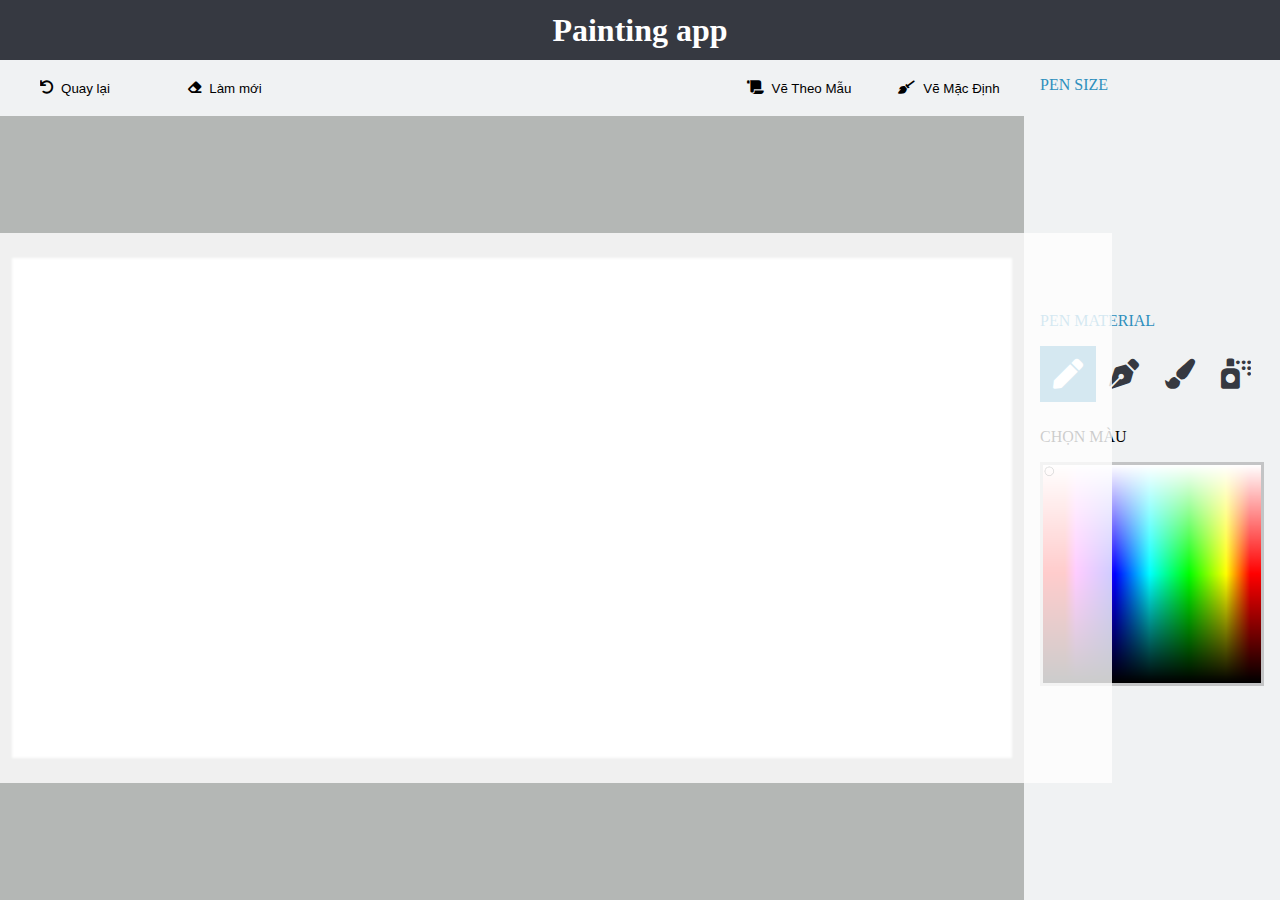
==== index.html @ b5a69ba2 "Merge pull request #10 from HOLO-png/update_popup_UI/feature" ====
<!DOCTYPE html>
<html lang="en">
<head>
    <meta charset="UTF-8">
    <meta http-equiv="X-UA-Compatible" content="IE=edge">
    <meta name="viewport" content="width=device-width, initial-scale=1.0">
    <title>Document</title>
    <link rel="stylesheet" href="https://cdnjs.cloudflare.com/ajax/libs/font-awesome/5.15.1/css/all.min.css" />
    <link rel="stylesheet" href="styles.css">
    
</head>
<body>
    <!-- show popup -->
    <div id="popup">
        <div class="popup__content">
            <!-- popup-left -->
            <div class="popup__close">
                <div class="popup__close-btn " id="cancer-popup">
                    <i class="fas fa-times"></i>
                </div>
            </div>
            <div class="popup__content-left">
                <div class="popup__title">
                    <h2>Vẽ Theo Mẫu</h2>
                    <span>Hãy Chọn 1 Bức Ảnh</span>
                </div>
                <label class="popup__upload" for="firstimg">
                    <div class="popup__photos">
                        <i class="far fa-file-image" id="file-image"></i>
                    </div> 
                    <input type="file" name="" id="firstimg" class="upload">
                    <img id="displayImg" alt=""></img>
                    <span>--Vẽ Tuỳ Chọn--</span>
                </label>
                <div class="popup__btn-optional">
                    <button class="popup__btn choose--styles" id="checked">CREATE</button> 
                </div>
            </div> 
            <!-- popup-right -->
            <div class="popup__content-right">
                <div class="popup__select">
                    <div class="paint__select-theme">
                        <span>Theme</span>
                        <select name="" id="select-theme">
                            <option value="Animals">Animals</option>
                            <option value="House">House</option>
                            <option value="Doraemon">Doraemon</option>
                            <option value="Fruits">Fruits</option>
                            <option value="Vehicle">Vehicle</option>
                        </select>
                    </div>
                    <div class="paint__select-decorate">
                        <span>Decorate</span>
                        <select name="" id="select-decorate">
                            <option value="No Color">No Color</option>
                            <option value="Colorful">Colorful</option>
                        </select>
                    </div>
                </div> 
                <div class="popup__slides">
                    <div class="popup__slider">
                        <div class="popup__over">
                        </div>
                    </div>  
                    <div class="popup__btn-pos">
                        <div class="popup__btn-prev">
                            <i class="fas fa-chevron-up"></i>
                        </div>
                        <div class="popup__btn-next">
                            <i class="fas fa-chevron-down"></i>
                        </div>
                    </div>
                </div>
            </div>
        </div>
    </div>
    <!-- end show popup -->


    <div class="paint" id="blur">
        <div class="paint__header">
            <h1>Painting app</h1>
        </div>
        <div class="paint__main-part">
            <div class="paint__options-canvas">
                <div class="paint__direc">
                    <div class="paint__history">
                        <button id="undo">
                            <i class="fas fa-undo"></i>
                            Quay lại
                        </button>
                        <button id="clear">
                            <i class="fas fa-eraser"></i>
                            Làm mới
                        </button>
                    </div>
                    <div class="paint__draw">
                        <button class="paint__show-popup" id="default">
                            <i class="fas fa-scroll"></i>
                            Vẽ Theo Mẫu
                        </button>
                        <button class="paint__default-canvas" >
                            <i class="fas fa-broom"></i>
                            Vẽ Mặc Định
                        </button>
                    </div>
                </div>
                <div class="paint__canvas">
                    <div class="paint__board"> 
                        <img src="" alt="" class="paint__img">
                    </div>
                    <canvas id="canvas"></canvas>
                </div>
            </div>
            <div class="paint__option">
                <div class="paint__pen-size">
                    PEN SIZE
                </div>
                <div class="paint__pen-material">
                    PEN MATERIAL
                    <div class="paint__pen-material--content">
                        <div class="paint__material paint__material--normal active">
                            <i class="fas fa-pen"></i>
                        </div>
                        <div class="paint__material paint__material--inkpen">
                            
                            <i class="fas fa-pen-nib"></i>
                        </div>
                        <div class="paint__material paint__material--oil">
                            <i class="fas fa-paint-brush"></i>
                        </div>
                        <div class="paint__material paint__material--spray">
                            <i class="fas fa-spray-can"></i>
                        </div>
                    </div>
                </div>
                <div class="paint__change-color">
                    <p class="title">CHỌN MÀU</p>
                    <canvas id="paint__change-color-picker"></canvas>
                </div>
            </div>
            
        </div>
    </div>
    <!-- JAVASCRIPT LINK-->
    <script src="index.js"></script>
    <script src="canvas.js"></script>
    <script src="changeColor.js"></script>
    <script src="./materialStyles/normalPenStyles.js"></script>
    <script src="./materialStyles/inkPenStyle.js"></script>   
    <script src="./materialStyles/oilPalmStyles.js"></script>   
    <script src="./materialStyles/sprayStyles.js"></script>
    <script src="./materialStyles/brushStyle.js"></script>
    <script src="resizePen.js"></script>
    <script src="patternDrawing.js"></script>
</body>
</html>
---- styles.css ----
@import url('https://fonts.googleapis.com/css2?family=Fira+Sans:wght@400&display=swap');
body{
    box-sizing: border-box;
    margin: 0;
    padding: 0;
    font-family: 'Roboto';

}
:root{
    --option-width: 200px;
    --basic-height: 60px;
    --canvas-size: 80%;

    --header-color: rgb(54,57,65);
    --text-color: rgb(255,255,255);
    --light-white: rgb(240,242,243);
    --button-hover-color: rgb(219,221,227);
    --title-color: rbg(0,168,243);

    --blue: rgb(45, 143, 189);
    --gray: rgb(180,183,181);
}
/* ------------------------------------------------------- */
/* general styles */
.paint{
    width: 100%;
    height: 100vh;
    overflow-x: hidden;
    display: flex;
    flex-direction: column;
    overflow: hidden;
}
.paint button{
    height: 100%;
    width: 150px;
    background-color: transparent;
    border: none;
    box-sizing: border-box;
    padding: 0 1rem;
    transition: all .25s;
    display: flex;
    justify-content: center;
    align-items: center;
    gap: 0 0.5rem;
}
.paint button:hover{
    background-color: var(--button-hover-color);
}
/* ---------------------------------- */
/* paint header */
.paint__header{
    width: 100%;
    height: var(--basic-height);
    background-color: var(--header-color);
    color: var(--text-color);
    display: flex;
    justify-content: center;
    align-items: center;
}

/* --------------------------------------------------- */
/* main part - styles */
.paint__main-part{
    height: calc(100vh - var(--basic-height));
    width: 100%;
    background-color: var(--gray);
    display: flex;
}
/* ---------------------------------------------------- */
/* canvas, direc and options styles */
.paint__options-canvas{
    display: flex;
    flex-direction: column;
    width: var(--canvas-size);
    height: 100%;
    background-color: var(--gray);
}
.paint__history,
.paint__draw{
    height: 100%;
    width: auto;
    display: flex;
}
#default{
    cursor: pointer;
}
.paint__direc{
    height: var(--basic-height);
    width: 100%;
    display: flex;
    justify-content: space-between;
    gap: 0.2rem;
    background-color: var(--light-white);
}
.paint__canvas{
    display: flex;
    justify-content: center;
    align-items: center;
    height: 100%;
}
.paint__option{
    width: calc(100% - var(--canvas-size));
    height: 100%;
    background-color: var(--light-white);
    display: flex;
    flex-direction: column;
    box-sizing: border-box;
    padding: 1rem;
}
.paint__pen-size{
    flex: 1;
    width: 100%;
    color: var(--blue);
    font-weight: 500;
}
.paint__pen-material{
    height: 100px;
    width: 100%;
    display: flex;
    flex-direction: column;
    gap: 1rem;
    color: var(--blue);
    font-weight: 500;
}
.paint__pen-material--content{
    display: flex;
    justify-content: space-between;
    align-items: center;
    flex-wrap: wrap;
}
.paint__material{
    width: 40px;
    height: 40px;
    font-size: 30px;
    padding: 0.5rem;
    display: flex;
    justify-content: center;
    align-items: center;
    color: var(--header-color);
}
.paint__material.active{
    background-color: var(--blue);
    color: white
}
.paint__change-color{
    flex: 2;
    width: 100%;
    display: flex;
    flex-direction: column;
}
#paint__change-color-picker{
    border: 3px solid rgba(15, 15, 15, 0.2);
    cursor: pointer;
}
.paint__board{
    position: absolute;
    width: 1000px;
    height: 500px;
    z-index: 0;
    background-color: #fff;
    background-repeat: no-repeat;
    background-size: 65%;
    filter: blur(1px);
    display: flex;
    justify-content: center;
}
#canvas {
    opacity: 0.8;
}

/*--------------------------------------------------*/
/* popup */

.paint.active{
    filter: blur(5px);
    pointer-events: none;
    user-select: none;
}
#popup{
    opacity: 0;
    position: fixed;
    top: 50%;
    left: 50%;
    transform: translate(-50%, -75%);
    box-shadow: 0 5px 30px rgb(0 0 0 / 30%);
    background: #fff;
    border-radius: 10px;
    width: 50%;
    height: 600px;
    visibility: hidden;
    opacity: 0;
    transition: 0.5s;
    /* position: relative; */
    z-index: 9999;
}
#popup.active{
    visibility: visible;
    opacity: 1;
    transition: 0.5s;
    top: 63%;
    z-index: 1;
    transform: translate(-50%, -70%);
}
.popup__content .popup__upload:active {
    background-color:rgba(91, 91, 91, 0.374);
    transition: 0.25s;
}
.popup__close {
    position: absolute;
    top: 7px;
    right: 13px;
}
.popup__close-btn {
    cursor: pointer;
    display: flex;
    width: 30px;
    height: 30px;
    background: #4c4c4c10;
    border-radius: 50%;
    justify-content: center;
    align-items: center;
    color: #0706067a;
    transition: 0.25s;
    
}
.popup__close-btn:hover {
    background: #4040401c;
    color: #070606ba;
}
.popup__content {
    width: 100%;
    height: 100%;
    display: flex;
    font-family: 'Fira Sans', sans-serif;

}
.popup__content-left {
    width: 50%;
    height: 100%;
    padding: 0px 10px;
    position: relative;
}
.popup__content-right {
    width: 50%;
    height: 100%;
}

.popup__title {
    padding: 10px 0;
    width: 100%;
    height: 15%;
    text-align: center;
    position: relative;
    top: 4%;
}
.popup__title h2 {
    font-size: 24px;
}
.popup__title span {
    position: absolute;
    top: 55%;
    left: 32%;
    font-size: 15px;
}
.popup__content-left .popup__upload {
    width: 70%;
    height: 40%;
    position: absolute;
    border-radius: 10px;
    cursor: pointer;
    box-shadow: 1px 2px 5px rgb(0 0 0 / 44%);
    overflow: hidden;
    top: 39%;
    left: 14%;
}
.popup__content-left .popup__upload.active{
    border: 4px solid rgb(0, 171, 26);
}

#displayImg {
    width: 100%;
    height: 100%;
    text-indent: -10000px;
}
.paint__canvas .paint__board .paint__img{
    width:auto; 
    height:100%;
}
.upload{
    display: none;
    opacity: 0;
    visibility: none;
}
.popup__content-left .popup__upload:hover {
    background-color:rgba(202, 201, 201, 0.265);
    transition: 0.25s;
}
.popup__content-left .popup__upload:active {
    background-color:rgba(91, 91, 91, 0.374);
    transition: 0.25s;
}
.popup__content-left .popup__upload:active .popup__photos {
    color: #fff;
}
.popup__content-left .popup__upload .popup__photos {
    position: absolute;
    top: 40%;
    left: 43%;
    font-size: 33px;
    color: #4b4c4d;
}
.popup__content-left .popup__upload  span {
    position: fixed;
    bottom: 16%;
    left: 20%;
    font-size: 13px;
}

.popup__btn-optional {
    position: absolute;
    width: 25%;
    height: 29px;
    bottom: 6%;
    left: 15%;
}
.popup__btn-optional .popup__btn{
    cursor: pointer;
    transition: 0.25s;
    position: relative;
    font-size: 15px;
    font-weight: bold;
    text-align: center;
    color: #fff;
    padding: 10px 20px;
    outline: none;
    border: none;
    border-radius: 5px;
    box-shadow: 0 0 5px rgba(0, 0, 0, 0.1);
    -webkit-transition-duration: 0.3s;
    transition-duration: 0.3s;
    -webkit-transition-property: box-shadow, transform;
    transition-property: box-shadow, transform;
}
.popup__btn-optional .popup__btn:hover, .popup__btn:focus, .popup__btn:active {
    box-shadow: 0 0 10px rgba(0, 0, 0, 0.353);
    -webkit-transform: scale(1.1);
    transform: scale(1.1);
}
.popup__btn-optional .popup__btn.choose--styles:hover{
    background-color: rgb(42, 231, 4);
}
.choose--styles{
    background-color: rgba(35, 196, 3, 0.666);
    
}

.popup__select {
    display: flex;
    width: 100%;
    height: 10%;
    justify-content: space-around;
    align-items: center;
    transform: translateY(35px);
    margin-bottom: 70px;
}

.paint__select-theme {
    height: 65%;
    width: 45%;
}
.paint__select-theme select{
     width: 100%;
     min-height: 90%;
     background: #ffffff;
     border-radius: 3px;
     border: 2px solid #6eb9f7;
     outline: none;
     padding: 0 10px;
     cursor: pointer;
     
}
.paint__select-decorate {
    height: 65%;
    width: 40%;
}
.paint__select-decorate select{
    width: 100%;
    min-height: 90%;
    background: #ffffff;
    border-radius: 3px;
    border: 2px solid #f76e6e;
    outline: none;
    padding: 0 10px;
    cursor: pointer;
}

.popup__slides {
    width: 100%;
    height: 78.2%;
    background: rgba(214, 213, 213, 0.319);
    position: relative;
    overflow: hidden;
}
.popup__btn-prev {
    width: 50px;
    height: 50px;
    background: rgba(240, 248, 255, 0.347);
    border-radius: 50%;
    font-size: 30px;
    display: flex;
    align-items: center;
    justify-content: center;
    position: absolute;
    top: 10px;
    left: 45%;
    cursor: pointer;
    transition: 0.75s;
    color: #07060640;
}
.popup__btn-prev:hover,.popup__btn-next:hover {
    background: rgba(144, 143, 143, 0.694);
    color: #070606bb;
}
.popup__btn-next {
    cursor: pointer;
    width: 50px;
    height: 50px;
    background: rgba(240, 248, 255, 0.347);
    border-radius: 50%;
    font-size: 30px;
    display: flex;
    align-items: center;
    justify-content: center;
    position: absolute;
    bottom: 10px;
    left: 45%;
    transition: 0.75s;
    color: #07060640;

}
.popup__slider {
    position: absolute;
    width: 73%;
    height: 53%;
    position: absolute;
    border-radius: 10px;
    cursor: pointer;
    overflow: hidden;
    top: 21%;
    left: 15%;
    display: flex;
    justify-content: space-between;
    flex-direction: column-reverse;
    transition: 1s;
    z-index: 9999;
    box-shadow: 1px 2px 5px rgb(0,0,0,.4);
}
.popup__content-right .popup__slider.active{
    border: 4px solid rgb(0, 171, 26);
}
.popup__slider .popup__slide {
    cursor: pointer;
    width: 70%;
    height: 100px;
    border-radius: 10px;
    position: relative;
    opacity: 0.5;
    left: 15%;
    transition: 0.75s;
    width: 100%;
    height: 247px;
    left: 0%;
    opacity: 1;
    transition: 0.75s;
}
.popup__slider .popup__slide .popup__img {
    width: 100%;
    height: 100%;
    border-radius: 10px;
}
.popup__over {
    width: 100%;
    height: 245px;
    position: absolute;
    z-index: 1;
    top: 0%;
}
.popup__note {
    visibility: hidden;
    width: 200px;
    height: 165px;
    background: rgba(250, 177, 177, 0.748);
    z-index: 1;
    position: absolute;
    border-radius: 10px;
    top: 44%;
    right: 0;
    opacity: 0;
    text-align: center;
    font-size: 20px;
    display: grid;
    box-shadow: 1px 2px 5px rgb(0 0 0 / 40%);
    transition: 0.5s;
    font-family: 'Fira Sans', sans-serif;
    transition: 0.5s ease-in-out;
}
.popup__note#active {
    right: -23%;
    visibility: visible;
    opacity: 1;
    
}
.popup__note:after{
    content: '';
    border-left: 25px solid transparent;
    border-right: 25px solid transparent;
    border-bottom: 15px solid rgba(250, 177, 177, 0.748);
    position: absolute;
    top: 78px;
    left: -32px;
    z-index: 1.5;
    display: block;
    transform: rotate(-90deg);
}
.popup__note h2 {
    color: #333;
}
.popup__note span {
    font-size: 15px;
    transform: translateY(-25px);
}
/* icon chage background canvas */
#icon-canvas {
    cursor: pointer;
    top: 1%;
    right: 1%;
    position: fixed;
    font-size: 15px;
    color: #c4c4c4;
    display: none;
}
#icon-canvas i:hover{
    color: #bbbbbb;
}
#icon-canvas i:active{
    color: #848383;
}
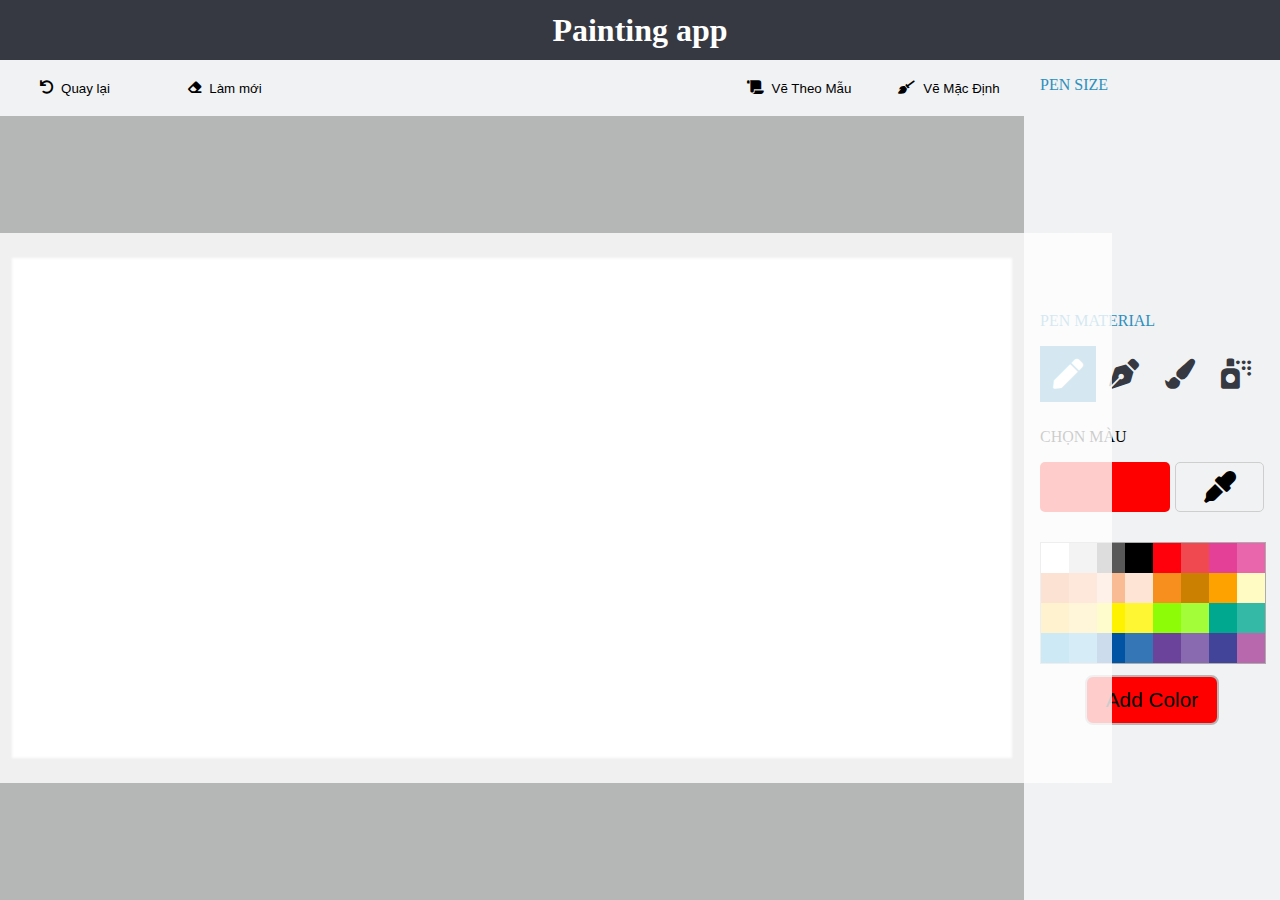
==== commit 8d8f1af2: "change_color_Nghia" ====
--- a/index.html
+++ b/index.html
@@ -111,6 +111,34 @@
                     </div>
                     <canvas id="canvas"></canvas>
                 </div>
+                <div class="paint__addcolor paint__addcolor-transform">
+                    <div class="paint__addcolor-h4">
+                        <h4>Choose a new color</h4>
+                    </div>
+                    <div class="paint__addcolor-container">
+                        <div class="paint__addcolor-container-background">
+                            <div class="paint__addcolor-container-background-top"></div>
+                            <canvas id="paint__change-color-picker"></canvas>
+                            <div class="paint__addcolor-container-background-bottom">
+                                <!-- <canvas id="paint__change-color-picker2"></canvas> -->
+                            </div>
+                        </div>
+                        <div class="paint__addcolor-container-input" id="paint__addcolor-container-input">
+                            <div class="paint__addcolor-container-input-background" id="paint__addcolor-container-input-background"></div>
+                            <label class="paint__addcolor-container-input-background-label">Red</label>
+                            <input  class="paint__addcolor-container-input-background-input" id="input-red"  type="number" value="255">
+                            <label class="paint__addcolor-container-input-background-label">Green</label>
+                            <input  class="paint__addcolor-container-input-background-input" type="number" value="0">
+                            <label class="paint__addcolor-container-input-background-label" >Blue</label>
+                            <input  class="paint__addcolor-container-input-background-input" id="input-blue" type="number" value="0">
+                        </div>
+                       
+                    </div>
+                    <div class="paint__addcolor-container-input-btn">
+                        <button class="paint__addcolor-container-btn-box paint__addcolor-container-btn-add">Add Color</button>
+                        <button class="paint__addcolor-container-btn-box paint__addcolor-container-btn-cancel">Cancel</button>
+                    </div>
+                </div>
             </div>
             <div class="paint__option">
                 <div class="paint__pen-size">
@@ -136,7 +164,57 @@
                 </div>
                 <div class="paint__change-color">
                     <p class="title">CHỌN MÀU</p>
-                    <canvas id="paint__change-color-picker"></canvas>
+                    <div class="paint__change-color-changebox">
+                        <div class="paint__change-color-changebox-box" id="changecolorbox"></div>
+                        <div class="paint__change-color-changebox-pen">
+                            <i class="fas fa-eye-dropper"></i>
+                        </div>
+                    </div>
+                    <div class="paint__change-color-box">
+                        <div class="paint__change-color-box-row">
+                            <div class="paint__change-color-box-row-rows" style="background-color: rgb(255, 255, 255);"></div>
+                            <div class="paint__change-color-box-row-rows" style="background-color: rgb(195, 195, 195);"></div>
+                            <div class="paint__change-color-box-row-rows" style="background-color: rgb(88, 88, 88);"></div>
+                            <div class="paint__change-color-box-row-rows" style="background-color: rgb(0, 0, 0);"></div>
+                            <div class="paint__change-color-box-row-rows" style="background-color: rgb(255, 0, 13);"></div>
+                            <div class="paint__change-color-box-row-rows" style="background-color: rgb(241, 73, 80 );"></div>
+                            <div class="paint__change-color-box-row-rows" style="background-color: rgb(228, 64, 151 );"></div>
+                            <div class="paint__change-color-box-row-rows" style="background-color: rgb(233, 102, 172);"></div>
+                        </div>
+                        <div class="paint__change-color-box-row">
+                            <div class="paint__change-color-box-row-rows" style="background-color: rgb(243, 112, 32);"></div>
+                            <div class="paint__change-color-box-row-rows" style="background-color: rgb(245, 141, 77);"></div>
+                            <div class="paint__change-color-box-row-rows" style="background-color: rgb(249, 187, 148);"></div>
+                            <div class="paint__change-color-box-row-rows" style="background-color: rgb(253, 228, 212);"></div>
+                            <div class="paint__change-color-box-row-rows" style="background-color: rgb(247, 143, 30);"></div>
+                            <div class="paint__change-color-box-row-rows" style="background-color: rgb(203, 128, 1);"></div>
+                            <div class="paint__change-color-box-row-rows" style="background-color: rgb(254, 162, 0);"></div>
+                            <div class="paint__change-color-box-row-rows" style="background-color: rgb(255, 251, 195);"></div>
+                        </div>
+                        <div class="paint__change-color-box-row">
+                            <div class="paint__change-color-box-row-rows" style="background-color: rgb(255, 194, 15);"></div>
+                            <div class="paint__change-color-box-row-rows" style="background-color: rgb(255, 206, 63);"></div>
+                            <div class="paint__change-color-box-row-rows" style="background-color: rgb(254, 242, 0);"></div>
+                            <div class="paint__change-color-box-row-rows" style="background-color: rgb(254, 245, 51);"></div>
+                            <div class="paint__change-color-box-row-rows" style="background-color: rgb(141, 253, 7);"></div>
+                            <div class="paint__change-color-box-row-rows" style="background-color: rgb(164, 253, 57);"></div>
+                            <div class="paint__change-color-box-row-rows" style="background-color: rgb(0, 168, 143);"></div>
+                            <div class="paint__change-color-box-row-rows" style="background-color: rgb(51, 185, 165);"></div>
+
+                        </div>
+                        <div class="paint__change-color-box-row">
+                          <div class="paint__change-color-box-row-rows" style="background-color: rgb(0, 146, 206);"></div>
+                          <div class="paint__change-color-box-row-rows" style="background-color: rgb(51, 168, 216);"></div>
+                          <div class="paint__change-color-box-row-rows" style="background-color: rgb(1, 84, 164 );"></div>
+                          <div class="paint__change-color-box-row-rows" style="background-color: rgb(52, 118, 182);"></div>
+                          <div class="paint__change-color-box-row-rows" style="background-color: rgb(107, 67, 155);"></div>
+                          <div class="paint__change-color-box-row-rows" style="background-color: rgb(137, 105, 175);"></div>
+                          <div class="paint__change-color-box-row-rows" style="background-color: rgb(66, 68, 153);"></div>
+                          <div class="paint__change-color-box-row-rows" style="background-color: rgb(184, 105, 173);"></div>
+                        </div>
+                    </div>
+                    <button class="paint__change-color-btn" id="btnAddColor">Add Color</button>
+                </div>
                 </div>
             </div>
             
--- a/styles.css
+++ b/styles.css
@@ -74,6 +74,9 @@
     width: var(--canvas-size);
     height: 100%;
     background-color: var(--gray);
+
+    justify-content: center;
+    align-items: center;
 }
 .paint__history,
 .paint__draw{
@@ -97,6 +100,15 @@
     justify-content: center;
     align-items: center;
     height: 100%;
+
+    position: relative;
+}
+.paint__addcolor{
+    position: absolute;
+    height: 550px;
+    width: 550px;
+    background-color: rgb(235, 235, 235);
+
 }
 .paint__option{
     width: calc(100% - var(--canvas-size));
@@ -545,3 +557,202 @@
 #icon-canvas i:active{
     color: #848383;
 }
+.paint__change-color{
+    flex: 2;
+    width: 100%;
+    display: flex;
+    flex-direction: column;
+}
+#paint__change-color-picker{
+    border: 3px solid rgba(15, 15, 15, 0.2);
+    cursor: pointer;
+}
+.paint__change-color-changebox{
+    height: 50px;
+    width: 100%;
+    /* background-color: cadetblue; */
+    margin-bottom: 30px;
+    display: flex;
+    gap: 5px;
+}
+.paint__change-color-changebox-box{
+    flex: 3;
+    gap: 5px;
+    
+    background-color: red;
+    border-radius: 5px;
+}
+.paint__change-color-changebox-pen{
+
+    flex: 2;
+    /* background-color: cornflowerblue; */
+    border: solid 1px rgb(206, 206, 206) ;
+
+    display: flex;
+    justify-content: center;
+    align-items: center;
+    border-radius: 5px;
+}
+.paint__change-color-changebox-pen .fa-eye-dropper{
+    font-size: 2rem;
+    /* padding: 5px; */
+
+    cursor: pointer;
+}
+.fa-eye-dropper:hover{
+    font-size: 2.2rem;
+}
+
+
+.paint__change-color-box{
+    height: 120px;
+    width: 100%;
+    
+    border: solid 1px rgb(172, 172, 172);
+    overflow: hidden;
+}
+
+.paint__change-color-box-row{
+    height:25%;
+    width: 100%;
+    overflow: hidden;
+
+    display: flex;
+    cursor: pointer;
+
+}
+.paint__change-color-box-row-rows:hover{
+    border: solid 2px rgb(129, 128, 128);
+}
+.paint__change-color-box-row-rows{
+    flex: 1;
+}
+.paint__change-color-btn{
+    height: 50px !important;
+    width: 60% !important;
+    /* background-color: green !important; */
+    margin: 0 auto;
+    margin-top: 5%;
+    cursor: pointer;
+    border: solid 2px rgb(182, 182, 182) !important;
+
+    font-size: 1.3rem;
+    border-radius: 8px;
+}
+.paint__change-color-btn:hover{
+    color: darkblue;
+    font-size: 1.5rem;
+    font-weight: bold;
+
+    transition: 0.5s;
+
+}
+.paint__addcolor{
+    border: solid 3px gray ;
+
+    
+}
+.paint__addcolor-transform{
+    /* transform: translateX(-50000px); */
+    z-index: -100;
+}
+.paint__addcolor-h4{
+    height: 50px;
+    width: auto;
+    /* background-color: darkmagenta; */
+
+}
+.paint__addcolor-h4 h4{
+    font-size: 1.5rem;
+    font-weight: lighter !important;
+    padding-left: 30px;
+    color: rgb(128, 128, 128);
+}
+.paint__addcolor-container{
+    height: 400px;
+    width: 100%;
+    /* background-color: darkolivegreen; */
+    gap: 15px;
+    display: flex;
+}
+.paint__addcolor-container-background{
+    flex: 4;
+    /* background-color: darkred; */
+    height: 100%;
+    
+}
+.paint__addcolor-container-input{
+    flex: 2;
+    /* background-color: rgb(65, 61, 61); */
+    height: 100%;
+
+}
+.paint__addcolor-container-background-bottom{
+    /* height: 30px; */
+    /* width: 100%; */
+    /* background-color: rgb(223, 202, 13); */
+
+    margin-bottom: 30px;
+}
+.paint__addcolor-container-input-background{
+    height: 100px;
+    width: 80% ;
+    background-color: rgb(252, 8, 8);
+    border: solid 2px rgb(128, 128, 128);
+    margin: 0 auto;
+    margin-bottom: 10px;
+}
+.paint__addcolor-container-input-background-input{
+    width: 76%;
+    height: 30px;
+
+    z-index: 1000;
+    margin-left: 10px;
+    margin-bottom: 10px;
+    color: rgb(109, 109, 109);
+    font-weight: bold;
+}
+.paint__addcolor-container-input-background-label{
+    font-size: 1.2rem;
+    font-weight: lighter;
+    margin-top: 10px;
+    margin-left: 10px;
+}
+.paint__addcolor-container-input-btn{
+    margin-top: 30px;
+    height: 50px;
+    width: 100%;
+    margin:auto 0;
+    /* background-color: hotpink; */
+}
+.paint__addcolor-container-btn-box{
+    border-radius: 10px;
+    height: 50px !important;
+    width: 130px !important;
+    /* background-color: green !important; */
+    margin: 0 auto;
+    margin-top: 20px !important;
+    cursor: pointer;
+    padding: 0 !important;
+    margin:0 !important;
+    float: left;
+    margin-left: 50px !important;
+    background-color: rgb(209, 209, 209) !important;
+    color: rgb(73, 73, 73);
+    outline: none;
+    font-size: 1.2rem;
+}
+.paint__addcolor-container-btn-cancel{
+margin-left: 150px !important;
+}
+.paint__addcolor-container-btn-box:hover{
+    border: solid 2px rgb(155, 154, 154);
+    text-align: none;
+
+    color: black;
+    font-weight: bolder;
+    outline: none;
+}
+#paint__change-color-picker{
+    margin-left: 10px;
+}
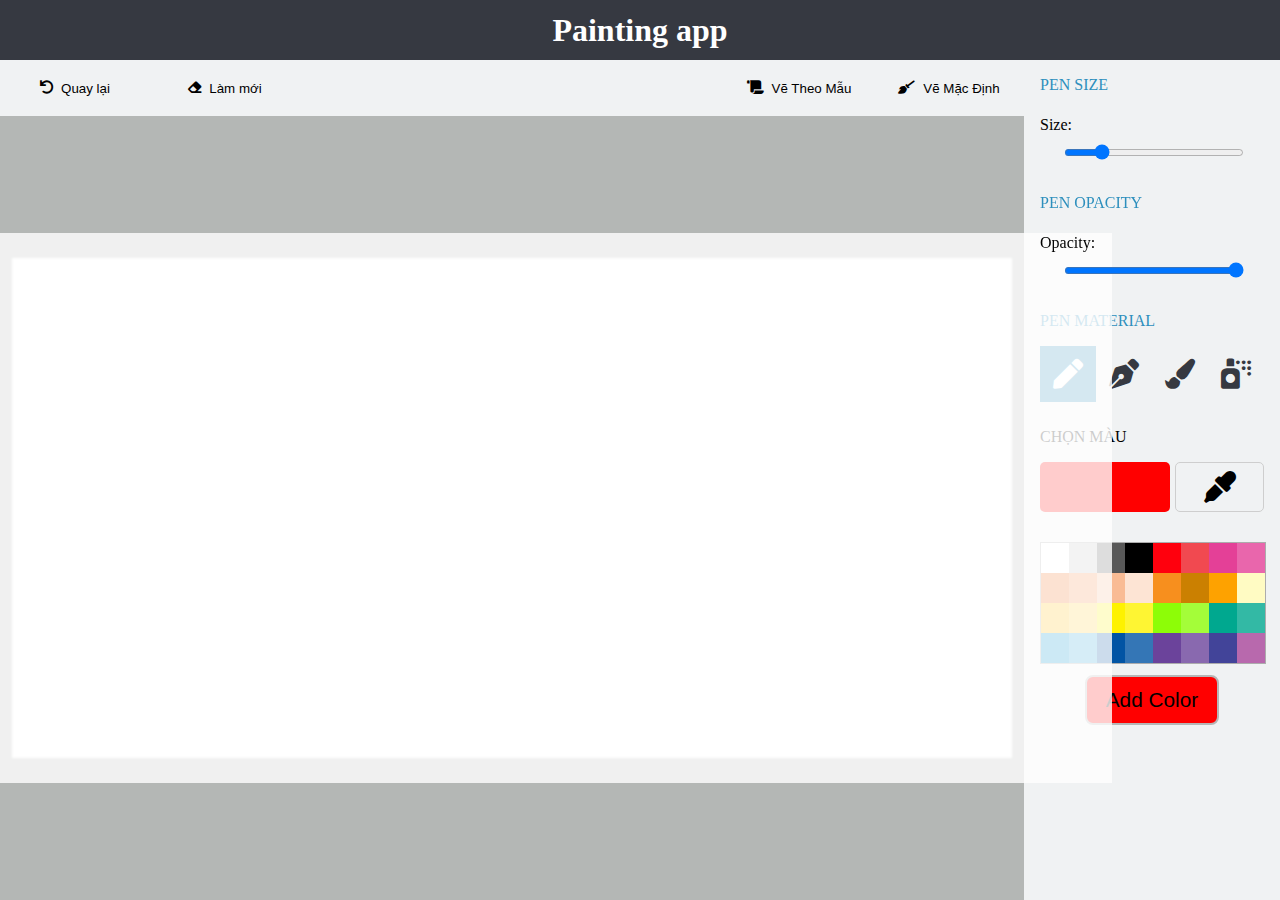
==== commit eff3a333: "feature/change_color" ====
--- a/index.html
+++ b/index.html
@@ -143,6 +143,23 @@
             <div class="paint__option">
                 <div class="paint__pen-size">
                     PEN SIZE
+
+                    <!-- <input type="range" min="1" max="50" class="paint__pen-tool " value = "50" onInput="draw_width = this.value"> -->
+                    <input type="range" min="1" max="50" value="10" id="slider1">
+                    <div class="paint__selector1">Size: 
+                        <!-- <div class="paint__selectBtn"></div> -->
+                        <div class="selectValue1"></div>
+                    </div>
+                </div>
+                <div class="paint__pen-opacity">
+                    PEN OPACITY
+
+                    <!-- <input type="range" min="1" max="50" class="paint__pen-tool " value = "50" onInput="draw_width = this.value"> -->
+                    <input type="range" min="0" max="1000" value="1000" id="slider2">
+                    <div class="paint__selector2">Opacity: 
+                        <!-- <div class="paint__selectBtn"></div> -->
+                        <div class="selectValue2"></div>
+                    </div>
                 </div>
                 <div class="paint__pen-material">
                     PEN MATERIAL
@@ -214,7 +231,6 @@
                         </div>
                     </div>
                     <button class="paint__change-color-btn" id="btnAddColor">Add Color</button>
-                </div>
                 </div>
             </div>
             
--- a/styles.css
+++ b/styles.css
@@ -75,6 +75,7 @@
     height: 100%;
     background-color: var(--gray);
 
+    display: flex;
     justify-content: center;
     align-items: center;
 }
@@ -103,13 +104,6 @@
 
     position: relative;
 }
-.paint__addcolor{
-    position: absolute;
-    height: 550px;
-    width: 550px;
-    background-color: rgb(235, 235, 235);
-
-}
 .paint__option{
     width: calc(100% - var(--canvas-size));
     height: 100%;
@@ -119,12 +113,21 @@
     box-sizing: border-box;
     padding: 1rem;
 }
+/* Phần này t có sửa lại flex  */
 .paint__pen-size{
-    flex: 1;
+    flex: .5;
     width: 100%;
     color: var(--blue);
     font-weight: 500;
 }
+
+.paint__pen-opacity{
+    flex: .5;
+    width: 100%;
+    color: var(--blue);
+    font-weight: 500;
+}
+/* ===== */
 .paint__pen-material{
     height: 100px;
     width: 100%;
@@ -557,6 +560,152 @@
 #icon-canvas i:active{
     color: #848383;
 }
+/* ================================================================================
+            PHẦN CODE CSS CỦA TÀI
+================================================================================ */
+.paint__pen-size {
+    /* width: 30%; */
+    /* margin: 24% auto; */
+    position: relative;
+    /* height: 200px; */
+}
+.paint__pen-opacity{
+    position: relative;
+}
+#slider1 {
+    outline: none;
+    height: 7px;
+    width: 80%;
+    position: absolute;
+    top: 60%;
+    /* transform: translateY(-50%); */
+    left: 10%;
+    cursor: pointer;
+
+    /* outline: none; */
+    border-radius: 3px;
+}
+#slider1::-webkit-slider-thumb {
+    /* appearance: none; */
+    width: 28px;
+    height: 28px;
+    cursor: pointer;
+    position: relative;
+    z-index: 3;
+}
+
+.paint__selector1 {
+    height: 50px;
+    width: 100px;
+    background-color: transparent;
+    position: absolute;
+    top: 34%;
+    left: 0;
+    /* transform: translateX(-50%); */
+    z-index: 2;
+    color: black;
+    /* cursor: pointer; */
+}
+/* .paint__selectBtn {
+    height: 20px;
+    width: 20px;
+    background: transparent;
+    border-radius: 50%;
+    background-position: center;
+    position: absolute;
+    /* bottom: 38rem; */
+
+.selectValue1 {
+ 
+        width: 58px;
+        /* height: 33px; */
+        position: absolute;
+        /* bottom: 38rem; */
+        left: 1rem;
+        /* background-color: aqua; */
+        top: 1px;
+        text-align: center;
+        /* line-height: 45px; */
+        font-size: 15px;
+        color: black;
+        z-index: 2;
+    
+    
+}
+#slider2 {
+    /* background-color: aqua; */
+    /* -webkit-appearance: none; */
+    outline: none;
+    height: 7px;
+    width: 80%;
+    position: absolute;
+    top: 60%;
+    /* transform: translateY(-50%); */
+    left: 10%;
+    cursor: pointer;
+
+    /* outline: none; */
+    border-radius: 3px;
+}
+#slider2::-webkit-slider-thumb {
+    /* appearance: none; */
+    width: 28px;
+    height: 28px;
+    cursor: pointer;
+    position: relative;
+    z-index: 3;
+}
+
+.paint__selector2 {
+    height: 50px;
+    width: 100px;
+    background-color: transparent;
+    position: absolute;
+    top: 34%;
+    left: 0;
+    /* transform: translateX(-50%); */
+    z-index: 2;
+    /* cursor: pointer; */
+    color: black;
+}
+
+
+.selectValue2 {
+ 
+    width: 58px;
+    /* height: 33px; */
+    position: absolute;
+    /* bottom: 38rem; */
+    left: 3rem;
+    /* background-color: aqua; */
+    top: 1px;
+    text-align: center;
+    /* line-height: 45px; */
+    font-size: 15px;
+    z-index: 50;
+    color: black;
+    
+    
+}
+
+/* Code css cua Nghia*/
+.paint__addcolor{
+    position: absolute;
+    height: 550px;
+    width: 550px;
+    background-color: rgb(235, 235, 235);
+
+}
+.paint__change-color{
+    flex: 2;
+    width: 100%;
+    display: flex;
+    flex-direction: column;
+}
+#paint__change-color-picker{
+    border: 3px solid rgba(15, 15, 15, 0.2);
+    cursor: pointer;
+}
 .paint__change-color{
     flex: 2;
     width: 100%;
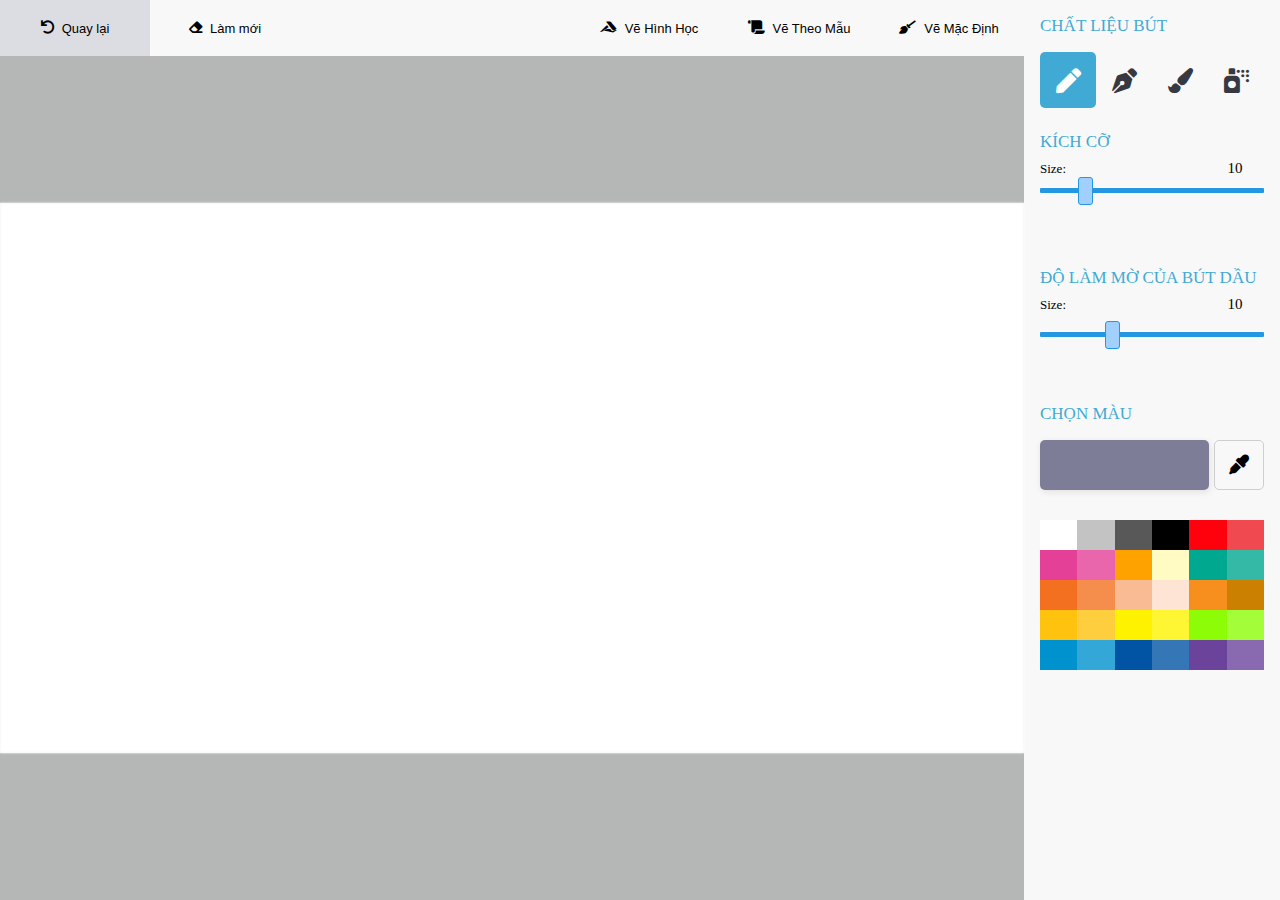
==== commit af16f96e: "fixed drawShape feature and html-css is related" ====
--- a/index.html
+++ b/index.html
@@ -78,42 +78,86 @@
 
 
     <div class="paint" id="blur">
-        <div class="paint__header">
+        <!-- <div class="paint__header">
             <h1>Painting app</h1>
-        </div>
+        </div> -->
         <div class="paint__main-part">
             <div class="paint__options-canvas">
                 <div class="paint__direc">
                     <div class="paint__history">
                         <button id="undo">
                             <i class="fas fa-undo"></i>
-                            Quay lại
+                            <p>Quay lại</p>
                         </button>
                         <button id="clear">
                             <i class="fas fa-eraser"></i>
-                            Làm mới
+                            <p>Làm mới</p>
                         </button>
                     </div>
                     <div class="paint__draw">
+                        <div class="paint__geometry">
+                            <button class="paint__btn-table">
+                                <i class="fab fa-accusoft"></i>
+                                <p>Vẽ Hình Học</p>
+                            </button>
+                            <div class="paint__table-geometry">
+                                <div class="paint__draw-geometry">
+                                    <button class="geometry btn__horizontal-rule">
+                                        <img src="./images/substract.png" alt="">
+                                    </button>
+                                    <button class="geometry btn__square">
+                                        <img src="./images/square.png" alt="">
+                                    </button>
+                                    <button class="geometry btn__rectangle">
+                                        <img src="./images/rectangular-geometrical-shape-outline.png" alt="">
+                                    </button>
+                                    <button class="geometry btn__circle">
+                                        <img src="./images/dry-clean.png" alt="">
+                                    </button>
+                                    <button class="geometry btn__triangle">
+                                        <img src="./images/triangle-outline-variant.png" alt="">
+                                    </button>
+                                    <button class="geometry btn__hexagon">
+                                        <img src="./images/hexagon.png" alt="">
+                                    </button>
+                                    <!-- <button class="geometry btn__circle">
+                                        Text
+                                    </button> -->
+                                </div>
+                                <div class="paint__custom-geometry">
+                                    <div class="paint__fill">
+                                        <span>Làm đầy</span>
+                                        <input id="fillBox" type="checkbox" >
+                                        
+                                    </div>
+                                    <div class="paint__Angle">
+                                        <span>Angle</span>
+                                        <input id="polygonAngle" type="range" step="22.5" min="0" max="90">
+                                    </div>
+                                </div>
+                            </div>
+                        </div>
                         <button class="paint__show-popup" id="default">
                             <i class="fas fa-scroll"></i>
-                            Vẽ Theo Mẫu
+                            <p>Vẽ Theo Mẫu</p>
                         </button>
-                        <button class="paint__default-canvas" >
+                        <button class="paint__default-canvas">
                             <i class="fas fa-broom"></i>
-                            Vẽ Mặc Định
+                            <p>Vẽ Mặc Định</p>
                         </button>
                     </div>
                 </div>
+                <!-- end paint__direc -->
                 <div class="paint__canvas">
                     <div class="paint__board"> 
                         <img src="" alt="" class="paint__img">
                     </div>
                     <canvas id="canvas"></canvas>
                 </div>
+                <div class="paint__blur-bg"></div>
                 <div class="paint__addcolor paint__addcolor-transform">
                     <div class="paint__addcolor-h4">
-                        <h4>Choose a new color</h4>
+                        <h4>Chọn màu</h4>
                     </div>
                     <div class="paint__addcolor-container">
                         <div class="paint__addcolor-container-background">
@@ -135,34 +179,16 @@
                        
                     </div>
                     <div class="paint__addcolor-container-input-btn">
-                        <button class="paint__addcolor-container-btn-box paint__addcolor-container-btn-add">Add Color</button>
-                        <button class="paint__addcolor-container-btn-box paint__addcolor-container-btn-cancel">Cancel</button>
-                    </div>
-                </div>
+                        <button class="paint__addcolor-container-btn-box paint__addcolor-container-btn-add">Chọn màu này</button>
+                        <button class="paint__addcolor-container-btn-box paint__addcolor-container-btn-cancel">Hủy</button>
+                    </div>
+                </div>
+                <!-- end paint__addcolor -->
             </div>
             <div class="paint__option">
-                <div class="paint__pen-size">
-                    PEN SIZE
-
-                    <!-- <input type="range" min="1" max="50" class="paint__pen-tool " value = "50" onInput="draw_width = this.value"> -->
-                    <input type="range" min="1" max="50" value="10" id="slider1">
-                    <div class="paint__selector1">Size: 
-                        <!-- <div class="paint__selectBtn"></div> -->
-                        <div class="selectValue1"></div>
-                    </div>
-                </div>
-                <div class="paint__pen-opacity">
-                    PEN OPACITY
-
-                    <!-- <input type="range" min="1" max="50" class="paint__pen-tool " value = "50" onInput="draw_width = this.value"> -->
-                    <input type="range" min="0" max="1000" value="1000" id="slider2">
-                    <div class="paint__selector2">Opacity: 
-                        <!-- <div class="paint__selectBtn"></div> -->
-                        <div class="selectValue2"></div>
-                    </div>
-                </div>
+                
                 <div class="paint__pen-material">
-                    PEN MATERIAL
+                    <div class="paint__title">CHẤT LIỆU BÚT</div>
                     <div class="paint__pen-material--content">
                         <div class="paint__material paint__material--normal active">
                             <i class="fas fa-pen"></i>
@@ -179,8 +205,29 @@
                         </div>
                     </div>
                 </div>
+                <div class="paint__pen-size">
+                    <div class="paint__title">KÍCH CỠ</div>
+                    
+                    <div class="paint__selector1">
+                        <span>Size: </span>
+                        <div class="selectValue selectValue1"></div>
+                    </div>
+                    <input type="range" min="1" max="50" value="10" id="slider1">
+                </div>
+                <!-- end paint__pen-size -->
+                <div class="paint__pen-opacity">
+                    <div class="paint__title">ĐỘ LÀM MỜ CỦA BÚT DẦU</div>
+                    
+                    <!-- fix input range from 0/1000 to 0/30 for shadow blur -->
+                    <div class="paint__selector2">
+                        <span>Size: </span>
+                        <div class="selectValue selectValue2"></div>
+                    </div>
+                    <input type="range" min="1" max="30" value="10" id="slider2">
+                </div>
+                <!-- end paint__pen-opacity -->
                 <div class="paint__change-color">
-                    <p class="title">CHỌN MÀU</p>
+                    <div class="paint__title">CHỌN MÀU</div>
                     <div class="paint__change-color-changebox">
                         <div class="paint__change-color-changebox-box" id="changecolorbox"></div>
                         <div class="paint__change-color-changebox-pen">
@@ -195,8 +242,18 @@
                             <div class="paint__change-color-box-row-rows" style="background-color: rgb(0, 0, 0);"></div>
                             <div class="paint__change-color-box-row-rows" style="background-color: rgb(255, 0, 13);"></div>
                             <div class="paint__change-color-box-row-rows" style="background-color: rgb(241, 73, 80 );"></div>
+                            <!-- <div class="paint__change-color-box-row-rows" style="background-color: rgb(228, 64, 151 );"></div> -->
+                            <!-- <div class="paint__change-color-box-row-rows" style="background-color: rgb(233, 102, 172);"></div> -->
+                        </div>
+                        <div class="paint__change-color-box-row">
                             <div class="paint__change-color-box-row-rows" style="background-color: rgb(228, 64, 151 );"></div>
                             <div class="paint__change-color-box-row-rows" style="background-color: rgb(233, 102, 172);"></div>
+                            <div class="paint__change-color-box-row-rows" style="background-color: rgb(254, 162, 0);"></div>
+                            <div class="paint__change-color-box-row-rows" style="background-color: rgb(255, 251, 195);"></div>
+                            <div class="paint__change-color-box-row-rows" style="background-color: rgb(0, 168, 143);"></div>
+                            <div class="paint__change-color-box-row-rows" style="background-color: rgb(51, 185, 165);"></div>
+                            <!-- <div class="paint__change-color-box-row-rows" style="background-color: rgb(66, 68, 153);"></div> -->
+                          <!-- <div class="paint__change-color-box-row-rows" style="background-color: rgb(184, 105, 173);"></div> -->
                         </div>
                         <div class="paint__change-color-box-row">
                             <div class="paint__change-color-box-row-rows" style="background-color: rgb(243, 112, 32);"></div>
@@ -205,8 +262,7 @@
                             <div class="paint__change-color-box-row-rows" style="background-color: rgb(253, 228, 212);"></div>
                             <div class="paint__change-color-box-row-rows" style="background-color: rgb(247, 143, 30);"></div>
                             <div class="paint__change-color-box-row-rows" style="background-color: rgb(203, 128, 1);"></div>
-                            <div class="paint__change-color-box-row-rows" style="background-color: rgb(254, 162, 0);"></div>
-                            <div class="paint__change-color-box-row-rows" style="background-color: rgb(255, 251, 195);"></div>
+                            
                         </div>
                         <div class="paint__change-color-box-row">
                             <div class="paint__change-color-box-row-rows" style="background-color: rgb(255, 194, 15);"></div>
@@ -215,8 +271,7 @@
                             <div class="paint__change-color-box-row-rows" style="background-color: rgb(254, 245, 51);"></div>
                             <div class="paint__change-color-box-row-rows" style="background-color: rgb(141, 253, 7);"></div>
                             <div class="paint__change-color-box-row-rows" style="background-color: rgb(164, 253, 57);"></div>
-                            <div class="paint__change-color-box-row-rows" style="background-color: rgb(0, 168, 143);"></div>
-                            <div class="paint__change-color-box-row-rows" style="background-color: rgb(51, 185, 165);"></div>
+                            
 
                         </div>
                         <div class="paint__change-color-box-row">
@@ -226,11 +281,10 @@
                           <div class="paint__change-color-box-row-rows" style="background-color: rgb(52, 118, 182);"></div>
                           <div class="paint__change-color-box-row-rows" style="background-color: rgb(107, 67, 155);"></div>
                           <div class="paint__change-color-box-row-rows" style="background-color: rgb(137, 105, 175);"></div>
-                          <div class="paint__change-color-box-row-rows" style="background-color: rgb(66, 68, 153);"></div>
-                          <div class="paint__change-color-box-row-rows" style="background-color: rgb(184, 105, 173);"></div>
-                        </div>
-                    </div>
-                    <button class="paint__change-color-btn" id="btnAddColor">Add Color</button>
+                          
+                        </div>
+                    </div>
+                    <button class="paint__change-color-btn" id="btnAddColor" style="display: none">Add Color</button>
                 </div>
             </div>
             
@@ -239,14 +293,15 @@
     <!-- JAVASCRIPT LINK-->
     <script src="index.js"></script>
     <script src="canvas.js"></script>
+    <script src="resizePen.js"></script>
     <script src="changeColor.js"></script>
     <script src="./materialStyles/normalPenStyles.js"></script>
     <script src="./materialStyles/inkPenStyle.js"></script>   
     <script src="./materialStyles/oilPalmStyles.js"></script>   
     <script src="./materialStyles/sprayStyles.js"></script>
     <script src="./materialStyles/brushStyle.js"></script>
-    <script src="resizePen.js"></script>
     <script src="patternDrawing.js"></script>
+    <script src="drawShape.js"></script>
 </body>
 </html>
 
--- a/styles.css
+++ b/styles.css
@@ -3,7 +3,7 @@
     box-sizing: border-box;
     margin: 0;
     padding: 0;
-    font-family: 'Roboto';
+    font-family: 'Roboto'!important;
 
 }
 :root{
@@ -13,13 +13,16 @@
 
     --header-color: rgb(54,57,65);
     --text-color: rgb(255,255,255);
-    --light-white: rgb(240,242,243);
+    --light-white: rgb(248, 248, 248);
     --button-hover-color: rgb(219,221,227);
     --title-color: rbg(0,168,243);
 
-    --blue: rgb(45, 143, 189);
+    --blue: rgb(64, 170, 212);
     --gray: rgb(180,183,181);
-}
+
+    --box-shadow: 1px 2px 6px #e3e0e0;
+}
+p, span { font-size: 13px!important;}
 /* ------------------------------------------------------- */
 /* general styles */
 .paint{
@@ -42,9 +45,15 @@
     justify-content: center;
     align-items: center;
     gap: 0 0.5rem;
+    cursor: pointer;
 }
 .paint button:hover{
     background-color: var(--button-hover-color);
+}
+.paint__title{
+    color: var(--blue);
+    font-weight: 500;
+    font-size: 17px;
 }
 /* ---------------------------------- */
 /* paint header */
@@ -61,7 +70,7 @@
 /* --------------------------------------------------- */
 /* main part - styles */
 .paint__main-part{
-    height: calc(100vh - var(--basic-height));
+    height: calc(100vh);
     width: 100%;
     background-color: var(--gray);
     display: flex;
@@ -112,8 +121,9 @@
     flex-direction: column;
     box-sizing: border-box;
     padding: 1rem;
-}
-/* Phần này t có sửa lại flex  */
+    gap: 1rem;
+}
+/* PhÃƒÆ’Ã‚Â¡Ãƒâ€šÃ‚ÂºÃƒâ€šÃ‚Â§n nÃƒÆ’Ã†â€™Ãƒâ€šÃ‚Â y t cÃƒÆ’Ã†â€™Ãƒâ€šÃ‚Â³ sÃƒÆ’Ã‚Â¡Ãƒâ€šÃ‚Â»Ãƒâ€šÃ‚Â­a lÃƒÆ’Ã‚Â¡Ãƒâ€šÃ‚ÂºÃƒâ€šÃ‚Â¡i flex  */
 .paint__pen-size{
     flex: .5;
     width: 100%;
@@ -146,16 +156,17 @@
 .paint__material{
     width: 40px;
     height: 40px;
-    font-size: 30px;
+    border-radius: 5px;
     padding: 0.5rem;
     display: flex;
     justify-content: center;
     align-items: center;
     color: var(--header-color);
+    font-size: 25px;
 }
 .paint__material.active{
     background-color: var(--blue);
-    color: white
+    color: white;
 }
 .paint__change-color{
     flex: 2;
@@ -164,13 +175,13 @@
     flex-direction: column;
 }
 #paint__change-color-picker{
-    border: 3px solid rgba(15, 15, 15, 0.2);
+    border: 1px solid rgba(15, 15, 15, 0.2);
     cursor: pointer;
 }
 .paint__board{
     position: absolute;
-    width: 1000px;
-    height: 500px;
+    width: 1024px;
+    height: 550px;
     z-index: 0;
     background-color: #fff;
     background-repeat: no-repeat;
@@ -561,7 +572,7 @@
     color: #848383;
 }
 /* ================================================================================
-            PHẦN CODE CSS CỦA TÀI
+            PHÃƒÆ’Ã‚Â¡Ãƒâ€šÃ‚ÂºÃƒâ€šÃ‚Â¦N CODE CSS CÃƒÆ’Ã‚Â¡Ãƒâ€šÃ‚Â»Ãƒâ€šÃ‚Â¦A TÃƒÆ’Ã†â€™ÃƒÂ¢Ã¢â‚¬Å¡Ã‚Â¬I
 ================================================================================ */
 .paint__pen-size {
     /* width: 30%; */
@@ -575,13 +586,11 @@
 #slider1 {
     outline: none;
     height: 7px;
-    width: 80%;
-    position: absolute;
-    top: 60%;
+    width: 100%;
+    FONT-WEIGHT: 500;
     /* transform: translateY(-50%); */
     left: 10%;
     cursor: pointer;
-
     /* outline: none; */
     border-radius: 3px;
 }
@@ -595,16 +604,14 @@
 }
 
 .paint__selector1 {
-    height: 50px;
-    width: 100px;
+    height: auto;
+    width: 100%;
     background-color: transparent;
-    position: absolute;
-    top: 34%;
-    left: 0;
-    /* transform: translateX(-50%); */
-    z-index: 2;
     color: black;
-    /* cursor: pointer; */
+    display: flex;
+    align-items: center;
+    justify-content: space-between;
+    margin-top: 0.5rem;
 }
 /* .paint__selectBtn {
     height: 20px;
@@ -615,36 +622,21 @@
     position: absolute;
     /* bottom: 38rem; */
 
-.selectValue1 {
- 
-        width: 58px;
-        /* height: 33px; */
-        position: absolute;
-        /* bottom: 38rem; */
-        left: 1rem;
-        /* background-color: aqua; */
-        top: 1px;
-        text-align: center;
-        /* line-height: 45px; */
-        font-size: 15px;
-        color: black;
-        z-index: 2;
-    
-    
+.selectValue {
+width: 58px;
+text-align: center;
+font-size: 15px;
+color: black;
+z-index: 2;
 }
 #slider2 {
-    /* background-color: aqua; */
     /* -webkit-appearance: none; */
     outline: none;
     height: 7px;
-    width: 80%;
-    position: absolute;
+    width: 100%;
     top: 60%;
-    /* transform: translateY(-50%); */
     left: 10%;
     cursor: pointer;
-
-    /* outline: none; */
     border-radius: 3px;
 }
 #slider2::-webkit-slider-thumb {
@@ -657,44 +649,40 @@
 }
 
 .paint__selector2 {
-    height: 50px;
-    width: 100px;
+    height: auto;
+    width: 100%;
     background-color: transparent;
-    position: absolute;
-    top: 34%;
+    color: black;
+    display: flex;
+    justify-content: space-between;
+    align-items: center;
+    margin: 0.5rem 0;
+}
+
+/* Code css cua Nghia*/
+.paint__blur-bg{
+    width: 100%;
+    height: 100%;
+    background-color: rgb(255, 255, 255,0.2);
+    position: absolute;
     left: 0;
-    /* transform: translateX(-50%); */
-    z-index: 2;
-    /* cursor: pointer; */
-    color: black;
-}
-
-
-.selectValue2 {
- 
-    width: 58px;
-    /* height: 33px; */
-    position: absolute;
-    /* bottom: 38rem; */
-    left: 3rem;
-    /* background-color: aqua; */
-    top: 1px;
-    text-align: center;
-    /* line-height: 45px; */
-    font-size: 15px;
-    z-index: 50;
-    color: black;
-    
-    
-}
-
-/* Code css cua Nghia*/
+    top: 0;
+    backdrop-filter: blur(1px);
+    z-index: 1;
+    display: none;
+}
+.paint__blur-bg.active{
+    display: block;
+}
 .paint__addcolor{
     position: absolute;
-    height: 550px;
+    z-index: 999;
+    height: auto;
     width: 550px;
-    background-color: rgb(235, 235, 235);
-
+    background-color: white;
+    box-shadow: var(--box-shadow);
+    box-sizing: border-box;
+    padding: 1.5rem 1rem;
 }
 .paint__change-color{
     flex: 2;
@@ -703,7 +691,7 @@
     flex-direction: column;
 }
 #paint__change-color-picker{
-    border: 3px solid rgba(15, 15, 15, 0.2);
+    /* border: 3px solid rgba(15, 15, 15, 0.2); */
     cursor: pointer;
 }
 .paint__change-color{
@@ -713,7 +701,7 @@
     flex-direction: column;
 }
 #paint__change-color-picker{
-    border: 3px solid rgba(15, 15, 15, 0.2);
+    /* border: 3px solid rgba(15, 15, 15, 0.2); */
     cursor: pointer;
 }
 .paint__change-color-changebox{
@@ -721,15 +709,14 @@
     width: 100%;
     /* background-color: cadetblue; */
     margin-bottom: 30px;
+    margin-top: 1rem;
     display: flex;
     gap: 5px;
 }
 .paint__change-color-changebox-box{
-    flex: 3;
-    gap: 5px;
-    
-    background-color: red;
+    flex: 7;
     border-radius: 5px;
+    box-shadow: var(--box-shadow);
 }
 .paint__change-color-changebox-pen{
 
@@ -743,22 +730,15 @@
     border-radius: 5px;
 }
 .paint__change-color-changebox-pen .fa-eye-dropper{
-    font-size: 2rem;
+    font-size: 20px;
     /* padding: 5px; */
-
-    cursor: pointer;
-}
-.fa-eye-dropper:hover{
-    font-size: 2.2rem;
+    cursor: pointer;
 }
 
 
 .paint__change-color-box{
     height: 120px;
     width: 100%;
-    
-    border: solid 1px rgb(172, 172, 172);
-    overflow: hidden;
 }
 
 .paint__change-color-box-row{
@@ -766,12 +746,13 @@
     width: 100%;
     overflow: hidden;
 
-    display: flex;
+    display: grid;
+    grid-template-columns: 1fr 1fr 1fr 1fr 1fr 1fr ;
     cursor: pointer;
 
 }
 .paint__change-color-box-row-rows:hover{
-    border: solid 2px rgb(129, 128, 128);
+    border: solid 1px rgb(14, 158, 69);
 }
 .paint__change-color-box-row-rows{
     flex: 1;
@@ -779,27 +760,20 @@
 .paint__change-color-btn{
     height: 50px !important;
     width: 60% !important;
-    /* background-color: green !important; */
     margin: 0 auto;
     margin-top: 5%;
     cursor: pointer;
-    border: solid 2px rgb(182, 182, 182) !important;
-
-    font-size: 1.3rem;
+    font-size: 17px;
     border-radius: 8px;
+    color: white;
+    box-shadow: var(--box-shadow);
 }
 .paint__change-color-btn:hover{
-    color: darkblue;
-    font-size: 1.5rem;
-    font-weight: bold;
-
-    transition: 0.5s;
-
+    /* transition: 0.5s; */
+    box-shadow: 1px 3px 3px rgb(192, 192, 192);
 }
 .paint__addcolor{
-    border: solid 3px gray ;
-
-    
+    /* border: solid 3px gray ; */
 }
 .paint__addcolor-transform{
     /* transform: translateX(-50000px); */
@@ -813,22 +787,22 @@
 }
 .paint__addcolor-h4 h4{
     font-size: 1.5rem;
-    font-weight: lighter !important;
-    padding-left: 30px;
+    /* font-weight: lighter !important; */
+    /* padding-left: 30px; */
     color: rgb(128, 128, 128);
+    margin-top: 0;
 }
 .paint__addcolor-container{
-    height: 400px;
-    width: 100%;
-    /* background-color: darkolivegreen; */
+    height: auto;
+    width: 100%;
+    margin-bottom: 1rem;
     gap: 15px;
     display: flex;
 }
 .paint__addcolor-container-background{
     flex: 4;
     /* background-color: darkred; */
-    height: 100%;
-    
+    height: auto;
 }
 .paint__addcolor-container-input{
     flex: 2;
@@ -840,14 +814,13 @@
     /* height: 30px; */
     /* width: 100%; */
     /* background-color: rgb(223, 202, 13); */
-
-    margin-bottom: 30px;
+    /* margin-bottom: 30px; */
 }
 .paint__addcolor-container-input-background{
     height: 100px;
-    width: 80% ;
+    width: 80%;
     background-color: rgb(252, 8, 8);
-    border: solid 2px rgb(128, 128, 128);
+    border: solid 1px rgb(128, 128, 128);
     margin: 0 auto;
     margin-bottom: 10px;
 }
@@ -868,40 +841,159 @@
     margin-left: 10px;
 }
 .paint__addcolor-container-input-btn{
-    margin-top: 30px;
     height: 50px;
     width: 100%;
     margin:auto 0;
-    /* background-color: hotpink; */
-}
-.paint__addcolor-container-btn-box{
-    border-radius: 10px;
-    height: 50px !important;
-    width: 130px !important;
-    /* background-color: green !important; */
-    margin: 0 auto;
-    margin-top: 20px !important;
-    cursor: pointer;
-    padding: 0 !important;
-    margin:0 !important;
-    float: left;
-    margin-left: 50px !important;
-    background-color: rgb(209, 209, 209) !important;
-    color: rgb(73, 73, 73);
-    outline: none;
-    font-size: 1.2rem;
-}
-.paint__addcolor-container-btn-cancel{
-margin-left: 150px !important;
-}
-.paint__addcolor-container-btn-box:hover{
-    border: solid 2px rgb(155, 154, 154);
-    text-align: none;
-
-    color: black;
-    font-weight: bolder;
-    outline: none;
-}
+    display: flex;
+    align-items: center;
+    justify-content: space-around;
+}
+button.paint__addcolor-container-btn-box {
+    width: 150px;
+    height: 45px;
+    background: gainsboro;
+}
+
+
 #paint__change-color-picker{
     margin-left: 10px;
 }
+
+/* --------------------------------------------  */
+/* Draw shape styles */
+.paint__geometry .paint__btn-table {
+    cursor: pointer;
+    position: relative;
+}
+.paint__table-geometry {
+    position: absolute;
+    width: 300px;
+    height: auto;
+    background: white;
+    border-radius: 5px;
+    top: 50px;
+    right: 34%;
+    z-index: 9;
+    box-shadow: 0 0 10px rgba(0, 0, 0, 0.153);
+    transform: scale(0.1);
+    transition: 0.15s ease-in-out;
+    visibility: inherit;
+    opacity: 0;
+    box-sizing: border-box;
+    padding:0.5rem;
+}
+.paint__table-geometry.active{
+    visibility: visible;
+    opacity: 1;
+    transform: scale(1);
+    top: 66px;
+}
+.paint__table-geometry:after{
+    content: '';
+    border-left: 15px solid transparent;
+    border-right: 14px solid transparent;
+    border-bottom: 11px solid white;
+    position: absolute;
+    top: -11px;
+    left: 135px;
+    display: block;
+    transition: 0.35s ease-in-out;
+}
+.paint__draw-geometry {
+    width: 100%;
+    height: auto;
+    overflow: hidden;
+    display: flex;
+    flex-wrap: wrap;
+    justify-content: center;
+    align-items: center;
+    gap: 0.5rem;
+}
+.paint__draw-geometry img{
+    height: 20px;
+    /* width: 100%; */
+}
+.geometry {
+    width: 80px!important;
+    height: 50px!important;
+    border: 1px solid #ededed!important;
+    border-radius: 5px;
+}
+.paint__geometry .paint__draw-geometry button{
+    font-size: 18px;
+    cursor: pointer;
+    border: 1px solid var(--title-color);
+    display: flex;
+    justify-content: center;
+    align-items: center;
+}
+.paint__geometry .paint__draw-geometry button.active{
+    background-color: var(--blue);
+    color: #fff;
+}
+.paint__custom-geometry {
+    height: auto;
+    width: 100%;
+    display: flex;
+    flex-direction: column;
+}
+.paint__fill {
+    padding: 10px 15px 0 24px;
+    display: flex;
+    align-items: center;
+    justify-content: space-between;
+    width: 40%;
+    height: 35px;
+}
+input[type=range] {
+    height: 34px;
+    -webkit-appearance: none;
+    margin: 10px 0;
+    width: 100%;
+  }
+  input[type=range]:focus {
+    outline: none;
+  }
+  input[type=range]::-webkit-slider-runnable-track {
+    width: 100%;
+    height: 5px;
+    cursor: pointer;
+    animate: 0.2s;
+    box-shadow: 0px 0px 0px #000000;
+    background: #2497E3;
+    border-radius: 1px;
+    border: 0px solid #000000;
+  }
+  input[type=range]::-webkit-slider-thumb {
+    box-shadow: 0px 0px 0px #000000;
+    border: 1px solid #2497E3;
+    height: 27px;
+    width: 15px!important;
+    border-radius: 3px;
+    background: #A1D0FF;
+    cursor: pointer;
+    -webkit-appearance: none;
+    margin-top: -11.5px;
+  }
+  input#fillBox {
+    height: 20px;
+    width: 20px;
+    cursor: pointer;
+    outline: none;
+}
+.paint__Angle {
+    padding: 0px 15px;
+    display: flex;
+    align-items: center;
+    justify-content: space-around;
+}
+.paint__Angle span{
+    transform: translate(7px, 0px);
+    font-size: 21px;
+}
+
+.paint__Angle input{
+    width:160px; 
+    cursor: pointer;
+    transform: translateX(17px);
+}
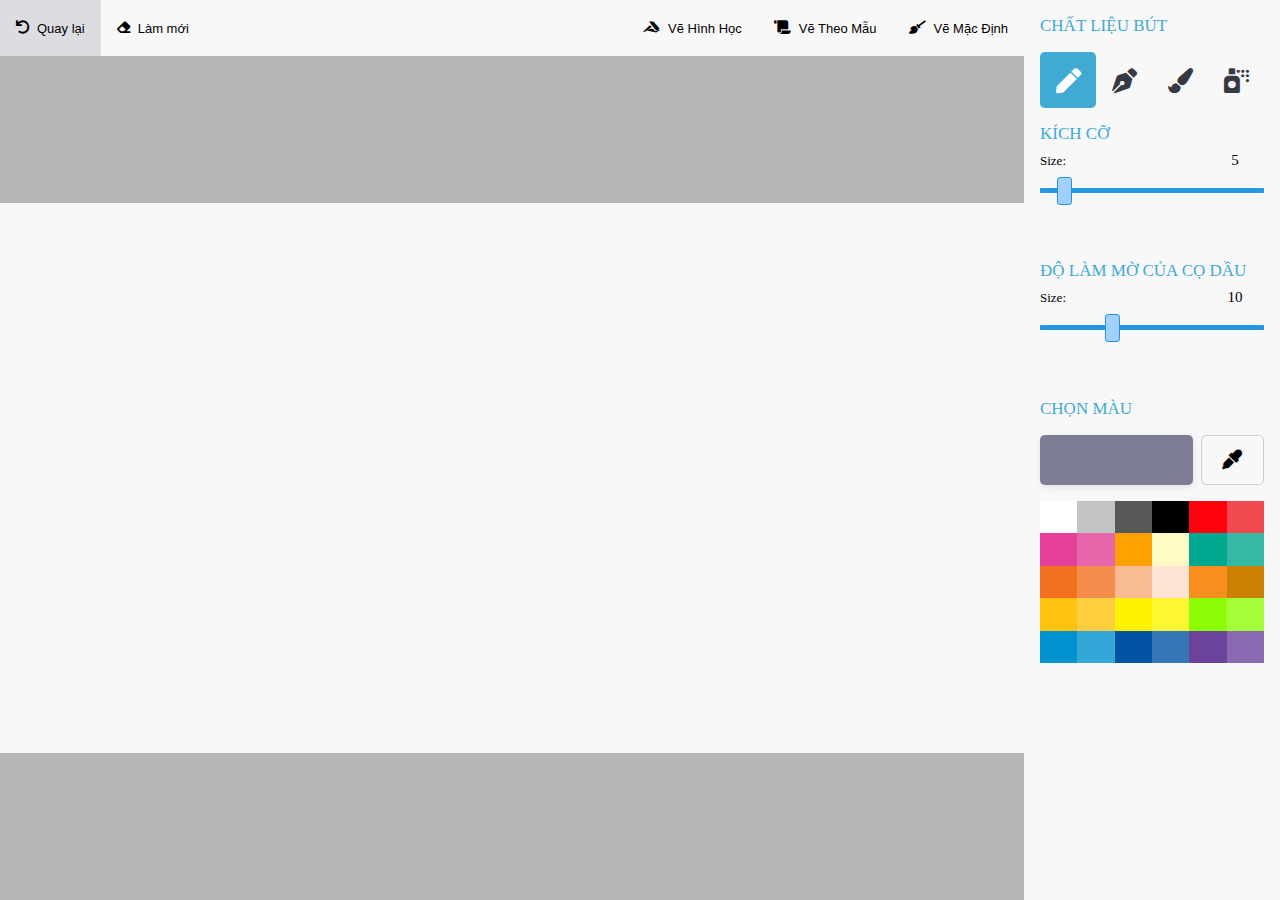
==== commit 188e869e: "add prefix css support for many browser" ====
--- a/index.html
+++ b/index.html
@@ -7,13 +7,13 @@
     <title>Document</title>
     <link rel="stylesheet" href="https://cdnjs.cloudflare.com/ajax/libs/font-awesome/5.15.1/css/all.min.css" />
     <link rel="stylesheet" href="styles.css">
+    <link rel="stylesheet" href="responsive.css">
     
 </head>
 <body>
     <!-- show popup -->
     <div id="popup">
         <div class="popup__content">
-            <!-- popup-left -->
             <div class="popup__close">
                 <div class="popup__close-btn " id="cancer-popup">
                     <i class="fas fa-times"></i>
@@ -21,39 +21,38 @@
             </div>
             <div class="popup__content-left">
                 <div class="popup__title">
-                    <h2>Vẽ Theo Mẫu</h2>
-                    <span>Hãy Chọn 1 Bức Ảnh</span>
-                </div>
-                <label class="popup__upload" for="firstimg">
-                    <div class="popup__photos">
-                        <i class="far fa-file-image" id="file-image"></i>
-                    </div> 
-                    <input type="file" name="" id="firstimg" class="upload">
-                    <img id="displayImg" alt=""></img>
-                    <span>--Vẽ Tuỳ Chọn--</span>
-                </label>
-                <div class="popup__btn-optional">
-                    <button class="popup__btn choose--styles" id="checked">CREATE</button> 
+                    <h2>Vẽ Theo Mẫu</h2>    
+                </div>
+                <div class="popup__label-button">
+                    <label class="popup__upload" for="firstimg">
+                        <div class="popup__photos">
+                            <i class="far fa-file-image" id="file-image"></i>
+                        </div> 
+                        <input type="file" name="" id="firstimg" class="upload">
+                        <img id="displayImg" alt=""></img>
+                    </label>
+                    <div class="popup__btn-optional">
+                        <button class="popup__btn choose--styles" id="checked">Vẽ ảnh này</button> 
+                    </div>
                 </div>
             </div> 
-            <!-- popup-right -->
             <div class="popup__content-right">
                 <div class="popup__select">
                     <div class="paint__select-theme">
-                        <span>Theme</span>
+                        <span>Chủ đề</span>
                         <select name="" id="select-theme">
-                            <option value="Animals">Animals</option>
-                            <option value="House">House</option>
+                            <option value="Animals">Động vật</option>
+                            <option value="House">Nhà ở</option>
                             <option value="Doraemon">Doraemon</option>
-                            <option value="Fruits">Fruits</option>
-                            <option value="Vehicle">Vehicle</option>
+                            <option value="Fruits">Trái cây</option>
+                            <option value="Vehicle">Xe cộ</option>
                         </select>
                     </div>
                     <div class="paint__select-decorate">
-                        <span>Decorate</span>
+                        <span>Trang trí</span>
                         <select name="" id="select-decorate">
-                            <option value="No Color">No Color</option>
-                            <option value="Colorful">Colorful</option>
+                            <option value="No Color">Không màu</option>
+                            <option value="Colorful">Có màu</option>
                         </select>
                     </div>
                 </div> 
@@ -87,18 +86,18 @@
                     <div class="paint__history">
                         <button id="undo">
                             <i class="fas fa-undo"></i>
-                            <p>Quay lại</p>
+                            <p class="p-hidden">Quay lại</p>
                         </button>
                         <button id="clear">
                             <i class="fas fa-eraser"></i>
-                            <p>Làm mới</p>
+                            <p class="p-hidden">Làm mới</p>
                         </button>
                     </div>
                     <div class="paint__draw">
                         <div class="paint__geometry">
                             <button class="paint__btn-table">
                                 <i class="fab fa-accusoft"></i>
-                                <p>Vẽ Hình Học</p>
+                                <p class="p-hidden">Vẽ Hình Học</p>
                             </button>
                             <div class="paint__table-geometry">
                                 <div class="paint__draw-geometry">
@@ -126,24 +125,30 @@
                                 </div>
                                 <div class="paint__custom-geometry">
                                     <div class="paint__fill">
-                                        <span>Làm đầy</span>
+                                        <div class="paint__geometry--label">
+                                            <span>Làm đầy</span>
+                                        </div>
                                         <input id="fillBox" type="checkbox" >
-                                        
                                     </div>
                                     <div class="paint__Angle">
-                                        <span>Angle</span>
-                                        <input id="polygonAngle" type="range" step="22.5" min="0" max="90">
+                                        <div class="paint__geometry--label">
+                                            <span>Xoay góc</span>
+                                        </div>
+                                        <input id="polygonAngle" type="range" step="1" min="0" max="90">
                                     </div>
                                 </div>
                             </div>
                         </div>
                         <button class="paint__show-popup" id="default">
                             <i class="fas fa-scroll"></i>
-                            <p>Vẽ Theo Mẫu</p>
+                            <p class="p-hidden">Vẽ Theo Mẫu</p>
                         </button>
                         <button class="paint__default-canvas">
                             <i class="fas fa-broom"></i>
-                            <p>Vẽ Mặc Định</p>
+                            <p class="p-hidden">Vẽ Mặc Định</p>
+                        </button>
+                        <button class="paint__option-panel--bar paint__open">
+                            <i class="fas fa-bars"></i>
                         </button>
                     </div>
                 </div>
@@ -154,33 +159,30 @@
                     </div>
                     <canvas id="canvas"></canvas>
                 </div>
+                <!-- fix Nghia's div class -- Quyen -->
                 <div class="paint__blur-bg"></div>
                 <div class="paint__addcolor paint__addcolor-transform">
-                    <div class="paint__addcolor-h4">
-                        <h4>Chọn màu</h4>
-                    </div>
-                    <div class="paint__addcolor-container">
-                        <div class="paint__addcolor-container-background">
-                            <div class="paint__addcolor-container-background-top"></div>
-                            <canvas id="paint__change-color-picker"></canvas>
-                            <div class="paint__addcolor-container-background-bottom">
-                                <!-- <canvas id="paint__change-color-picker2"></canvas> -->
-                            </div>
-                        </div>
-                        <div class="paint__addcolor-container-input" id="paint__addcolor-container-input">
-                            <div class="paint__addcolor-container-input-background" id="paint__addcolor-container-input-background"></div>
-                            <label class="paint__addcolor-container-input-background-label">Red</label>
-                            <input  class="paint__addcolor-container-input-background-input" id="input-red"  type="number" value="255">
-                            <label class="paint__addcolor-container-input-background-label">Green</label>
-                            <input  class="paint__addcolor-container-input-background-input" type="number" value="0">
-                            <label class="paint__addcolor-container-input-background-label" >Blue</label>
-                            <input  class="paint__addcolor-container-input-background-input" id="input-blue" type="number" value="0">
+                    <div class="paint__picker-title">
+                        <h3>Chọn màu</h3>
+                    </div>
+                    <div class="paint__picker-container">
+                        <div class="paint__picker-left">
+                            <canvas id="paint__background--canvas"></canvas> 
+                        </div>
+                        <div class="paint__picker-right" id="paint__input">
+                            <div class="paint__picker--show"></div>
+                            <label class="paint__picker--label">Red</label>
+                            <input  class="paint__picker-input" id="input-red"  type="number" value="0">
+                            <label class="paint__picker--label">Green</label>
+                            <input  class="paint__picker-input" id="input-blue" type="number" value="0">
+                            <label class="paint__picker--label" >Blue</label>
+                            <input  class="paint__picker-input" id="input-blue" type="number" value="0">
                         </div>
                        
                     </div>
-                    <div class="paint__addcolor-container-input-btn">
-                        <button class="paint__addcolor-container-btn-box paint__addcolor-container-btn-add">Chọn màu này</button>
-                        <button class="paint__addcolor-container-btn-box paint__addcolor-container-btn-cancel">Hủy</button>
+                    <div class="paint__button--wrapper">
+                        <button class="paint__color-picker--button paint__picker--add">Chọn màu này</button>
+                        <button class="paint__color-picker--button paint__picker--cancel">Hủy</button>
                     </div>
                 </div>
                 <!-- end paint__addcolor -->
@@ -188,7 +190,12 @@
             <div class="paint__option">
                 
                 <div class="paint__pen-material">
-                    <div class="paint__title">CHẤT LIỆU BÚT</div>
+                    <div class="paint__pen--material">
+                        <div class="paint__title">CHẤT LIỆU BÚT</div>
+                        <button class="paint__option-panel--bar paint__close">
+                            <i class="fas fa-times"></i>
+                        </button>
+                    </div>
                     <div class="paint__pen-material--content">
                         <div class="paint__material paint__material--normal active">
                             <i class="fas fa-pen"></i>
@@ -212,13 +219,14 @@
                         <span>Size: </span>
                         <div class="selectValue selectValue1"></div>
                     </div>
-                    <input type="range" min="1" max="50" value="10" id="slider1">
+                    <input type="range" min="1" max="50" value="5" id="slider1">
                 </div>
                 <!-- end paint__pen-size -->
+
+                <!-- FIX DIV CLASS CSS -->
+                <!-- Author: Quyen -->
                 <div class="paint__pen-opacity">
-                    <div class="paint__title">ĐỘ LÀM MỜ CỦA BÚT DẦU</div>
-                    
-                    <!-- fix input range from 0/1000 to 0/30 for shadow blur -->
+                    <div class="paint__title">ĐỘ LÀM MỜ CỦA CỌ DẦU</div>
                     <div class="paint__selector2">
                         <span>Size: </span>
                         <div class="selectValue selectValue2"></div>
@@ -228,60 +236,52 @@
                 <!-- end paint__pen-opacity -->
                 <div class="paint__change-color">
                     <div class="paint__title">CHỌN MÀU</div>
-                    <div class="paint__change-color-changebox">
-                        <div class="paint__change-color-changebox-box" id="changecolorbox"></div>
-                        <div class="paint__change-color-changebox-pen">
+                    <div class="paint__pick-color">
+                        <div class="paint__show-color" id="changecolorbox"></div>
+                        <div class="paint__icon--wrapper">
                             <i class="fas fa-eye-dropper"></i>
                         </div>
                     </div>
                     <div class="paint__change-color-box">
-                        <div class="paint__change-color-box-row">
-                            <div class="paint__change-color-box-row-rows" style="background-color: rgb(255, 255, 255);"></div>
-                            <div class="paint__change-color-box-row-rows" style="background-color: rgb(195, 195, 195);"></div>
-                            <div class="paint__change-color-box-row-rows" style="background-color: rgb(88, 88, 88);"></div>
-                            <div class="paint__change-color-box-row-rows" style="background-color: rgb(0, 0, 0);"></div>
-                            <div class="paint__change-color-box-row-rows" style="background-color: rgb(255, 0, 13);"></div>
-                            <div class="paint__change-color-box-row-rows" style="background-color: rgb(241, 73, 80 );"></div>
-                            <!-- <div class="paint__change-color-box-row-rows" style="background-color: rgb(228, 64, 151 );"></div> -->
-                            <!-- <div class="paint__change-color-box-row-rows" style="background-color: rgb(233, 102, 172);"></div> -->
-                        </div>
-                        <div class="paint__change-color-box-row">
-                            <div class="paint__change-color-box-row-rows" style="background-color: rgb(228, 64, 151 );"></div>
-                            <div class="paint__change-color-box-row-rows" style="background-color: rgb(233, 102, 172);"></div>
-                            <div class="paint__change-color-box-row-rows" style="background-color: rgb(254, 162, 0);"></div>
-                            <div class="paint__change-color-box-row-rows" style="background-color: rgb(255, 251, 195);"></div>
-                            <div class="paint__change-color-box-row-rows" style="background-color: rgb(0, 168, 143);"></div>
-                            <div class="paint__change-color-box-row-rows" style="background-color: rgb(51, 185, 165);"></div>
-                            <!-- <div class="paint__change-color-box-row-rows" style="background-color: rgb(66, 68, 153);"></div> -->
-                          <!-- <div class="paint__change-color-box-row-rows" style="background-color: rgb(184, 105, 173);"></div> -->
-                        </div>
-                        <div class="paint__change-color-box-row">
-                            <div class="paint__change-color-box-row-rows" style="background-color: rgb(243, 112, 32);"></div>
-                            <div class="paint__change-color-box-row-rows" style="background-color: rgb(245, 141, 77);"></div>
-                            <div class="paint__change-color-box-row-rows" style="background-color: rgb(249, 187, 148);"></div>
-                            <div class="paint__change-color-box-row-rows" style="background-color: rgb(253, 228, 212);"></div>
-                            <div class="paint__change-color-box-row-rows" style="background-color: rgb(247, 143, 30);"></div>
-                            <div class="paint__change-color-box-row-rows" style="background-color: rgb(203, 128, 1);"></div>
-                            
-                        </div>
-                        <div class="paint__change-color-box-row">
-                            <div class="paint__change-color-box-row-rows" style="background-color: rgb(255, 194, 15);"></div>
-                            <div class="paint__change-color-box-row-rows" style="background-color: rgb(255, 206, 63);"></div>
-                            <div class="paint__change-color-box-row-rows" style="background-color: rgb(254, 242, 0);"></div>
-                            <div class="paint__change-color-box-row-rows" style="background-color: rgb(254, 245, 51);"></div>
-                            <div class="paint__change-color-box-row-rows" style="background-color: rgb(141, 253, 7);"></div>
-                            <div class="paint__change-color-box-row-rows" style="background-color: rgb(164, 253, 57);"></div>
-                            
-
-                        </div>
-                        <div class="paint__change-color-box-row">
-                          <div class="paint__change-color-box-row-rows" style="background-color: rgb(0, 146, 206);"></div>
-                          <div class="paint__change-color-box-row-rows" style="background-color: rgb(51, 168, 216);"></div>
-                          <div class="paint__change-color-box-row-rows" style="background-color: rgb(1, 84, 164 );"></div>
-                          <div class="paint__change-color-box-row-rows" style="background-color: rgb(52, 118, 182);"></div>
-                          <div class="paint__change-color-box-row-rows" style="background-color: rgb(107, 67, 155);"></div>
-                          <div class="paint__change-color-box-row-rows" style="background-color: rgb(137, 105, 175);"></div>
-                          
+                        <div class="paint__color-line">
+                            <div class="paint__color-box" style="background-color: rgb(255, 255, 255);"></div>
+                            <div class="paint__color-box" style="background-color: rgb(195, 195, 195);"></div>
+                            <div class="paint__color-box" style="background-color: rgb(88, 88, 88);"></div>
+                            <div class="paint__color-box" style="background-color: rgb(0, 0, 0);"></div>
+                            <div class="paint__color-box" style="background-color: rgb(255, 0, 13);"></div>
+                            <div class="paint__color-box" style="background-color: rgb(241, 73, 80 );"></div>
+                        </div>
+                        <div class="paint__color-line">
+                            <div class="paint__color-box" style="background-color: rgb(228, 64, 151 );"></div>
+                            <div class="paint__color-box" style="background-color: rgb(233, 102, 172);"></div>
+                            <div class="paint__color-box" style="background-color: rgb(254, 162, 0);"></div>
+                            <div class="paint__color-box" style="background-color: rgb(255, 251, 195);"></div>
+                            <div class="paint__color-box" style="background-color: rgb(0, 168, 143);"></div>
+                            <div class="paint__color-box" style="background-color: rgb(51, 185, 165);"></div>
+                        </div>
+                        <div class="paint__color-line">
+                            <div class="paint__color-box" style="background-color: rgb(243, 112, 32);"></div>
+                            <div class="paint__color-box" style="background-color: rgb(245, 141, 77);"></div>
+                            <div class="paint__color-box" style="background-color: rgb(249, 187, 148);"></div>
+                            <div class="paint__color-box" style="background-color: rgb(253, 228, 212);"></div>
+                            <div class="paint__color-box" style="background-color: rgb(247, 143, 30);"></div>
+                            <div class="paint__color-box" style="background-color: rgb(203, 128, 1);"></div>  
+                        </div>
+                        <div class="paint__color-line">
+                            <div class="paint__color-box" style="background-color: rgb(255, 194, 15);"></div>
+                            <div class="paint__color-box" style="background-color: rgb(255, 206, 63);"></div>
+                            <div class="paint__color-box" style="background-color: rgb(254, 242, 0);"></div>
+                            <div class="paint__color-box" style="background-color: rgb(254, 245, 51);"></div>
+                            <div class="paint__color-box" style="background-color: rgb(141, 253, 7);"></div>
+                            <div class="paint__color-box" style="background-color: rgb(164, 253, 57);"></div>
+                        </div>
+                        <div class="paint__color-line">
+                          <div class="paint__color-box" style="background-color: rgb(0, 146, 206);"></div>
+                          <div class="paint__color-box" style="background-color: rgb(51, 168, 216);"></div>
+                          <div class="paint__color-box" style="background-color: rgb(1, 84, 164 );"></div>
+                          <div class="paint__color-box" style="background-color: rgb(52, 118, 182);"></div>
+                          <div class="paint__color-box" style="background-color: rgb(107, 67, 155);"></div>
+                          <div class="paint__color-box" style="background-color: rgb(137, 105, 175);"></div>
                         </div>
                     </div>
                     <button class="paint__change-color-btn" id="btnAddColor" style="display: none">Add Color</button>
@@ -299,7 +299,6 @@
     <script src="./materialStyles/inkPenStyle.js"></script>   
     <script src="./materialStyles/oilPalmStyles.js"></script>   
     <script src="./materialStyles/sprayStyles.js"></script>
-    <script src="./materialStyles/brushStyle.js"></script>
     <script src="patternDrawing.js"></script>
     <script src="drawShape.js"></script>
 </body>
--- a/styles.css
+++ b/styles.css
@@ -1,10 +1,20 @@
+
+
 @import url('https://fonts.googleapis.com/css2?family=Fira+Sans:wght@400&display=swap');
+html {
+    width: 100%!important;
+    min-width: 100%!important;
+    height: 100%!important;
+    min-height: 100%!important;
+}
 body{
-    box-sizing: border-box;
+    width: 100%;
+    height: 100%;
+    -webkit-box-sizing: border-box;
+            box-sizing: border-box;
     margin: 0;
     padding: 0;
     font-family: 'Roboto'!important;
-
 }
 :root{
     --option-width: 200px;
@@ -29,23 +39,38 @@
     width: 100%;
     height: 100vh;
     overflow-x: hidden;
-    display: flex;
-    flex-direction: column;
+    display: -webkit-box;
+    display: -ms-flexbox;
+    display: flex;
+    -webkit-box-orient: vertical;
+    -webkit-box-direction: normal;
+        -ms-flex-direction: column;
+            flex-direction: column;
     overflow: hidden;
 }
 .paint button{
     height: 100%;
-    width: 150px;
+    width: auto;
     background-color: transparent;
     border: none;
-    box-sizing: border-box;
+    -webkit-box-sizing: border-box;
+            box-sizing: border-box;
     padding: 0 1rem;
+    -webkit-transition: all .25s;
+    -o-transition: all .25s;
     transition: all .25s;
-    display: flex;
-    justify-content: center;
-    align-items: center;
+    display: -webkit-box;
+    display: -ms-flexbox;
+    display: flex;
+    -webkit-box-pack: center;
+        -ms-flex-pack: center;
+            justify-content: center;
+    -webkit-box-align: center;
+        -ms-flex-align: center;
+            align-items: center;
     gap: 0 0.5rem;
     cursor: pointer;
+    outline: none;
 }
 .paint button:hover{
     background-color: var(--button-hover-color);
@@ -62,9 +87,15 @@
     height: var(--basic-height);
     background-color: var(--header-color);
     color: var(--text-color);
-    display: flex;
-    justify-content: center;
-    align-items: center;
+    display: -webkit-box;
+    display: -ms-flexbox;
+    display: flex;
+    -webkit-box-pack: center;
+        -ms-flex-pack: center;
+            justify-content: center;
+    -webkit-box-align: center;
+        -ms-flex-align: center;
+            align-items: center;
 }
 
 /* --------------------------------------------------- */
@@ -73,25 +104,41 @@
     height: calc(100vh);
     width: 100%;
     background-color: var(--gray);
+    display: -webkit-box;
+    display: -ms-flexbox;
     display: flex;
 }
 /* ---------------------------------------------------- */
 /* canvas, direc and options styles */
+.paint__option-panel--bar{
+    display: none!important;
+}
 .paint__options-canvas{
-    display: flex;
-    flex-direction: column;
+    display: -webkit-box;
+    display: -ms-flexbox;
+    display: flex;
+    -webkit-box-orient: vertical;
+    -webkit-box-direction: normal;
+        -ms-flex-direction: column;
+            flex-direction: column;
     width: var(--canvas-size);
     height: 100%;
     background-color: var(--gray);
 
     display: flex;
-    justify-content: center;
-    align-items: center;
+    -webkit-box-pack: center;
+        -ms-flex-pack: center;
+            justify-content: center;
+    -webkit-box-align: center;
+        -ms-flex-align: center;
+            align-items: center;
 }
 .paint__history,
 .paint__draw{
     height: 100%;
     width: auto;
+    display: -webkit-box;
+    display: -ms-flexbox;
     display: flex;
 }
 #default{
@@ -100,15 +147,25 @@
 .paint__direc{
     height: var(--basic-height);
     width: 100%;
-    display: flex;
-    justify-content: space-between;
+    display: -webkit-box;
+    display: -ms-flexbox;
+    display: flex;
+    -webkit-box-pack: justify;
+        -ms-flex-pack: justify;
+            justify-content: space-between;
     gap: 0.2rem;
     background-color: var(--light-white);
 }
 .paint__canvas{
-    display: flex;
-    justify-content: center;
-    align-items: center;
+    display: -webkit-box;
+    display: -ms-flexbox;
+    display: flex;
+    -webkit-box-pack: center;
+        -ms-flex-pack: center;
+            justify-content: center;
+    -webkit-box-align: center;
+        -ms-flex-align: center;
+            align-items: center;
     height: 100%;
 
     position: relative;
@@ -117,50 +174,91 @@
     width: calc(100% - var(--canvas-size));
     height: 100%;
     background-color: var(--light-white);
-    display: flex;
-    flex-direction: column;
-    box-sizing: border-box;
+    display: -webkit-box;
+    display: -ms-flexbox;
+    display: flex;
+    -webkit-box-orient: vertical;
+    -webkit-box-direction: normal;
+        -ms-flex-direction: column;
+            flex-direction: column;
+    -webkit-box-sizing: border-box;
+            box-sizing: border-box;
     padding: 1rem;
     gap: 1rem;
 }
-/* PhÃƒÆ’Ã‚Â¡Ãƒâ€šÃ‚ÂºÃƒâ€šÃ‚Â§n nÃƒÆ’Ã†â€™Ãƒâ€šÃ‚Â y t cÃƒÆ’Ã†â€™Ãƒâ€šÃ‚Â³ sÃƒÆ’Ã‚Â¡Ãƒâ€šÃ‚Â»Ãƒâ€šÃ‚Â­a lÃƒÆ’Ã‚Â¡Ãƒâ€šÃ‚ÂºÃƒâ€šÃ‚Â¡i flex  */
+/* -------------------------------- */
+/* STYLES FOR LEFT PANEL */
+.paint__pen--material{
+    width: 100%;
+    display: -webkit-box;
+    display: -ms-flexbox;
+    display: flex;
+    -webkit-box-pack: justify;
+        -ms-flex-pack: justify;
+            justify-content: space-between;
+    -webkit-box-align: center;
+        -ms-flex-align: center;
+            align-items: center;
+}
 .paint__pen-size{
-    flex: .5;
+    -webkit-box-flex: .5;
+        -ms-flex: .5;
+            flex: .5;
     width: 100%;
     color: var(--blue);
     font-weight: 500;
 }
 
 .paint__pen-opacity{
-    flex: .5;
+    -webkit-box-flex: .5;
+        -ms-flex: .5;
+            flex: .5;
     width: 100%;
     color: var(--blue);
     font-weight: 500;
 }
 /* ===== */
 .paint__pen-material{
-    height: 100px;
-    width: 100%;
-    display: flex;
-    flex-direction: column;
+    height: auto;
+    width: 100%;
+    display: -webkit-box;
+    display: -ms-flexbox;
+    display: flex;
+    -webkit-box-orient: vertical;
+    -webkit-box-direction: normal;
+        -ms-flex-direction: column;
+            flex-direction: column;
     gap: 1rem;
     color: var(--blue);
     font-weight: 500;
 }
 .paint__pen-material--content{
-    display: flex;
-    justify-content: space-between;
-    align-items: center;
-    flex-wrap: wrap;
+    display: -webkit-box;
+    display: -ms-flexbox;
+    display: flex;
+    -webkit-box-pack: justify;
+        -ms-flex-pack: justify;
+            justify-content: space-between;
+    -webkit-box-align: center;
+        -ms-flex-align: center;
+            align-items: center;
+    -ms-flex-wrap: wrap;
+        flex-wrap: wrap;
 }
 .paint__material{
     width: 40px;
     height: 40px;
     border-radius: 5px;
     padding: 0.5rem;
-    display: flex;
-    justify-content: center;
-    align-items: center;
+    display: -webkit-box;
+    display: -ms-flexbox;
+    display: flex;
+    -webkit-box-pack: center;
+        -ms-flex-pack: center;
+            justify-content: center;
+    -webkit-box-align: center;
+        -ms-flex-align: center;
+            align-items: center;
     color: var(--header-color);
     font-size: 25px;
 }
@@ -169,10 +267,17 @@
     color: white;
 }
 .paint__change-color{
-    flex: 2;
-    width: 100%;
-    display: flex;
-    flex-direction: column;
+    -webkit-box-flex: 2;
+        -ms-flex: 2;
+            flex: 2;
+    width: 100%;
+    display: -webkit-box;
+    display: -ms-flexbox;
+    display: flex;
+    -webkit-box-orient: vertical;
+    -webkit-box-direction: normal;
+        -ms-flex-direction: column;
+            flex-direction: column;
 }
 #paint__change-color-picker{
     border: 1px solid rgba(15, 15, 15, 0.2);
@@ -186,35 +291,50 @@
     background-color: #fff;
     background-repeat: no-repeat;
     background-size: 65%;
-    filter: blur(1px);
-    display: flex;
-    justify-content: center;
+    -webkit-filter: blur(1px);
+            filter: blur(1px);
+    display: -webkit-box;
+    display: -ms-flexbox;
+    display: flex;
+    -webkit-box-pack: center;
+        -ms-flex-pack: center;
+            justify-content: center;
+    display: none;
 }
 #canvas {
-    opacity: 0.8;
+    opacity: 0.9;
 }
 
 /*--------------------------------------------------*/
 /* popup */
 
 .paint.active{
-    filter: blur(5px);
+    -webkit-filter: blur(5px);
+            filter: blur(5px);
     pointer-events: none;
-    user-select: none;
+    -webkit-user-select: none;
+       -moz-user-select: none;
+        -ms-user-select: none;
+            user-select: none;
 }
 #popup{
     opacity: 0;
     position: fixed;
     top: 50%;
     left: 50%;
-    transform: translate(-50%, -75%);
-    box-shadow: 0 5px 30px rgb(0 0 0 / 30%);
+    -webkit-transform: translate(-50%, -75%);
+        -ms-transform: translate(-50%, -75%);
+            transform: translate(-50%, -75%);
+    -webkit-box-shadow: 0 5px 30px rgb(0 0 0 / 30%);
+            box-shadow: 0 5px 30px rgb(0 0 0 / 30%);
     background: #fff;
     border-radius: 10px;
     width: 50%;
-    height: 600px;
+    height:450px;
     visibility: hidden;
     opacity: 0;
+    -webkit-transition: 0.5s;
+    -o-transition: 0.5s;
     transition: 0.5s;
     /* position: relative; */
     z-index: 9999;
@@ -222,13 +342,19 @@
 #popup.active{
     visibility: visible;
     opacity: 1;
+    -webkit-transition: 0.5s;
+    -o-transition: 0.5s;
     transition: 0.5s;
     top: 63%;
     z-index: 1;
-    transform: translate(-50%, -70%);
+    -webkit-transform: translate(-50%, -70%);
+        -ms-transform: translate(-50%, -70%);
+            transform: translate(-50%, -70%);
 }
 .popup__content .popup__upload:active {
     background-color:rgba(91, 91, 91, 0.374);
+    -webkit-transition: 0.25s;
+    -o-transition: 0.25s;
     transition: 0.25s;
 }
 .popup__close {
@@ -238,14 +364,22 @@
 }
 .popup__close-btn {
     cursor: pointer;
+    display: -webkit-box;
+    display: -ms-flexbox;
     display: flex;
     width: 30px;
     height: 30px;
     background: #4c4c4c10;
     border-radius: 50%;
-    justify-content: center;
-    align-items: center;
+    -webkit-box-pack: center;
+        -ms-flex-pack: center;
+            justify-content: center;
+    -webkit-box-align: center;
+        -ms-flex-align: center;
+            align-items: center;
     color: #0706067a;
+    -webkit-transition: 0.25s;
+    -o-transition: 0.25s;
     transition: 0.25s;
     
 }
@@ -256,6 +390,8 @@
 .popup__content {
     width: 100%;
     height: 100%;
+    display: -webkit-box;
+    display: -ms-flexbox;
     display: flex;
     font-family: 'Fira Sans', sans-serif;
 
@@ -265,6 +401,31 @@
     height: 100%;
     padding: 0px 10px;
     position: relative;
+    display: -webkit-box;
+    display: -ms-flexbox;
+    display: flex;
+    -webkit-box-orient: vertical;
+    -webkit-box-direction: normal;
+        -ms-flex-direction: column;
+            flex-direction: column;
+}
+.popup__label-button{
+    height: 350px;
+    width: 100%;
+    display: -webkit-box;
+    display: -ms-flexbox;
+    display: flex;
+    -webkit-box-orient: vertical;
+    -webkit-box-direction: normal;
+        -ms-flex-direction: column;
+            flex-direction: column;
+    -webkit-box-pack: center;
+        -ms-flex-pack: center;
+            justify-content: center;
+    -webkit-box-align: center;
+        -ms-flex-align: center;
+            align-items: center;
+    gap: 2rem;
 }
 .popup__content-right {
     width: 50%;
@@ -276,8 +437,7 @@
     width: 100%;
     height: 15%;
     text-align: center;
-    position: relative;
-    top: 4%;
+    margin-top: 2rem;
 }
 .popup__title h2 {
     font-size: 24px;
@@ -289,18 +449,17 @@
     font-size: 15px;
 }
 .popup__content-left .popup__upload {
-    width: 70%;
-    height: 40%;
-    position: absolute;
+    width: 80%;
+    height: 60%;
     border-radius: 10px;
     cursor: pointer;
-    box-shadow: 1px 2px 5px rgb(0 0 0 / 44%);
+    -webkit-box-shadow: 1px 2px 5px rgb(0 0 0 / 44%);
+            box-shadow: 1px 2px 5px rgb(0 0 0 / 44%);
     overflow: hidden;
-    top: 39%;
-    left: 14%;
+    position: relative;
 }
 .popup__content-left .popup__upload.active{
-    border: 4px solid rgb(0, 171, 26);
+    border: 2px solid rgb(0, 171, 26);
 }
 
 #displayImg {
@@ -319,10 +478,14 @@
 }
 .popup__content-left .popup__upload:hover {
     background-color:rgba(202, 201, 201, 0.265);
+    -webkit-transition: 0.25s;
+    -o-transition: 0.25s;
     transition: 0.25s;
 }
 .popup__content-left .popup__upload:active {
     background-color:rgba(91, 91, 91, 0.374);
+    -webkit-transition: 0.25s;
+    -o-transition: 0.25s;
     transition: 0.25s;
 }
 .popup__content-left .popup__upload:active .popup__photos {
@@ -331,26 +494,27 @@
 .popup__content-left .popup__upload .popup__photos {
     position: absolute;
     top: 40%;
-    left: 43%;
+    left: 47%;
     font-size: 33px;
     color: #4b4c4d;
 }
 .popup__content-left .popup__upload  span {
     position: fixed;
-    bottom: 16%;
+    bottom: 26%;
     left: 20%;
     font-size: 13px;
 }
 
 .popup__btn-optional {
-    position: absolute;
-    width: 25%;
-    height: 29px;
-    bottom: 6%;
-    left: 15%;
+    width: 40%;
+    height: 40px;
 }
 .popup__btn-optional .popup__btn{
-    cursor: pointer;
+    width: 100%;
+    height: 100%;
+    cursor: pointer;
+    -webkit-transition: 0.25s;
+    -o-transition: 0.25s;
     transition: 0.25s;
     position: relative;
     font-size: 15px;
@@ -361,16 +525,24 @@
     outline: none;
     border: none;
     border-radius: 5px;
-    box-shadow: 0 0 5px rgba(0, 0, 0, 0.1);
+    -webkit-box-shadow: 0 0 5px rgba(0, 0, 0, 0.1);
+            box-shadow: 0 0 5px rgba(0, 0, 0, 0.1);
     -webkit-transition-duration: 0.3s;
-    transition-duration: 0.3s;
+    -o-transition-duration: 0.3s;
+       transition-duration: 0.3s;
     -webkit-transition-property: box-shadow, transform;
+    -webkit-transition-property: -webkit-box-shadow, -webkit-transform;
+    transition-property: -webkit-box-shadow, -webkit-transform;
+    -o-transition-property: box-shadow, transform;
     transition-property: box-shadow, transform;
+    transition-property: box-shadow, transform, -webkit-box-shadow, -webkit-transform;
 }
 .popup__btn-optional .popup__btn:hover, .popup__btn:focus, .popup__btn:active {
-    box-shadow: 0 0 10px rgba(0, 0, 0, 0.353);
+    -webkit-box-shadow: 0 0 10px rgba(0, 0, 0, 0.353);
+            box-shadow: 0 0 10px rgba(0, 0, 0, 0.353);
     -webkit-transform: scale(1.1);
-    transform: scale(1.1);
+    -ms-transform: scale(1.1);
+        transform: scale(1.1);
 }
 .popup__btn-optional .popup__btn.choose--styles:hover{
     background-color: rgb(42, 231, 4);
@@ -381,12 +553,19 @@
 }
 
 .popup__select {
+    display: -webkit-box;
+    display: -ms-flexbox;
     display: flex;
     width: 100%;
     height: 10%;
-    justify-content: space-around;
-    align-items: center;
-    transform: translateY(35px);
+    -ms-flex-pack: distribute;
+        justify-content: space-around;
+    -webkit-box-align: center;
+        -ms-flex-align: center;
+            align-items: center;
+    -webkit-transform: translateY(35px);
+        -ms-transform: translateY(35px);
+            transform: translateY(35px);
     margin-bottom: 70px;
 }
 
@@ -433,13 +612,21 @@
     background: rgba(240, 248, 255, 0.347);
     border-radius: 50%;
     font-size: 30px;
-    display: flex;
-    align-items: center;
-    justify-content: center;
-    position: absolute;
-    top: 10px;
+    display: -webkit-box;
+    display: -ms-flexbox;
+    display: flex;
+    -webkit-box-align: center;
+        -ms-flex-align: center;
+            align-items: center;
+    -webkit-box-pack: center;
+        -ms-flex-pack: center;
+            justify-content: center;
+    position: absolute;
+    top: 11px;
     left: 45%;
     cursor: pointer;
+    -webkit-transition: 0.75s;
+    -o-transition: 0.75s;
     transition: 0.75s;
     color: #07060640;
 }
@@ -454,15 +641,22 @@
     background: rgba(240, 248, 255, 0.347);
     border-radius: 50%;
     font-size: 30px;
-    display: flex;
-    align-items: center;
-    justify-content: center;
-    position: absolute;
-    bottom: 10px;
+    display: -webkit-box;
+    display: -ms-flexbox;
+    display: flex;
+    -webkit-box-align: center;
+        -ms-flex-align: center;
+            align-items: center;
+    -webkit-box-pack: center;
+        -ms-flex-pack: center;
+            justify-content: center;
+    position: absolute;
+    bottom: 25px;
     left: 45%;
+    -webkit-transition: 0.75s;
+    -o-transition: 0.75s;
     transition: 0.75s;
     color: #07060640;
-
 }
 .popup__slider {
     position: absolute;
@@ -474,12 +668,22 @@
     overflow: hidden;
     top: 21%;
     left: 15%;
-    display: flex;
-    justify-content: space-between;
-    flex-direction: column-reverse;
+    display: -webkit-box;
+    display: -ms-flexbox;
+    display: flex;
+    -webkit-box-pack: justify;
+        -ms-flex-pack: justify;
+            justify-content: space-between;
+    -webkit-box-orient: vertical;
+    -webkit-box-direction: reverse;
+        -ms-flex-direction: column-reverse;
+            flex-direction: column-reverse;
+    -webkit-transition: 1s;
+    -o-transition: 1s;
     transition: 1s;
     z-index: 9999;
-    box-shadow: 1px 2px 5px rgb(0,0,0,.4);
+    -webkit-box-shadow: 1px 2px 5px rgb(0,0,0,.4);
+            box-shadow: 1px 2px 5px rgb(0,0,0,.4);
 }
 .popup__content-right .popup__slider.active{
     border: 4px solid rgb(0, 171, 26);
@@ -492,6 +696,8 @@
     position: relative;
     opacity: 0.5;
     left: 15%;
+    -webkit-transition: 0.75s;
+    -o-transition: 0.75s;
     transition: 0.75s;
     width: 100%;
     height: 247px;
@@ -501,8 +707,10 @@
 }
 .popup__slider .popup__slide .popup__img {
     width: 100%;
-    height: 100%;
+    height: auto;
     border-radius: 10px;
+    -o-object-fit: scale-down;
+       object-fit: scale-down;
 }
 .popup__over {
     width: 100%;
@@ -524,10 +732,16 @@
     opacity: 0;
     text-align: center;
     font-size: 20px;
+    display: -ms-grid;
     display: grid;
-    box-shadow: 1px 2px 5px rgb(0 0 0 / 40%);
+    -webkit-box-shadow: 1px 2px 5px rgb(0 0 0 / 40%);
+            box-shadow: 1px 2px 5px rgb(0 0 0 / 40%);
+    -webkit-transition: 0.5s;
+    -o-transition: 0.5s;
     transition: 0.5s;
     font-family: 'Fira Sans', sans-serif;
+    -webkit-transition: 0.5s ease-in-out;
+    -o-transition: 0.5s ease-in-out;
     transition: 0.5s ease-in-out;
 }
 .popup__note#active {
@@ -546,14 +760,18 @@
     left: -32px;
     z-index: 1.5;
     display: block;
-    transform: rotate(-90deg);
+    -webkit-transform: rotate(-90deg);
+        -ms-transform: rotate(-90deg);
+            transform: rotate(-90deg);
 }
 .popup__note h2 {
     color: #333;
 }
 .popup__note span {
     font-size: 15px;
-    transform: translateY(-25px);
+    -webkit-transform: translateY(-25px);
+        -ms-transform: translateY(-25px);
+            transform: translateY(-25px);
 }
 /* icon chage background canvas */
 #icon-canvas {
@@ -608,19 +826,17 @@
     width: 100%;
     background-color: transparent;
     color: black;
-    display: flex;
-    align-items: center;
-    justify-content: space-between;
-    margin-top: 0.5rem;
-}
-/* .paint__selectBtn {
-    height: 20px;
-    width: 20px;
-    background: transparent;
-    border-radius: 50%;
-    background-position: center;
-    position: absolute;
-    /* bottom: 38rem; */
+    display: -webkit-box;
+    display: -ms-flexbox;
+    display: flex;
+    -webkit-box-align: center;
+        -ms-flex-align: center;
+            align-items: center;
+    -webkit-box-pack: justify;
+        -ms-flex-pack: justify;
+            justify-content: space-between;
+    margin: 0.5rem 0;
+}
 
 .selectValue {
 width: 58px;
@@ -653,13 +869,22 @@
     width: 100%;
     background-color: transparent;
     color: black;
-    display: flex;
-    justify-content: space-between;
-    align-items: center;
+    display: -webkit-box;
+    display: -ms-flexbox;
+    display: flex;
+    -webkit-box-pack: justify;
+        -ms-flex-pack: justify;
+            justify-content: space-between;
+    -webkit-box-align: center;
+        -ms-flex-align: center;
+            align-items: center;
     margin: 0.5rem 0;
 }
 
-/* Code css cua Nghia*/
+/* ----------------------------------------------------  */
+/* Fix picker popup styles */
+/* Author: Quyen */
+
 .paint__blur-bg{
     width: 100%;
     height: 100%;
@@ -667,8 +892,9 @@
     position: absolute;
     left: 0;
     top: 0;
-    backdrop-filter: blur(1px);
-    z-index: 1;
+    -webkit-backdrop-filter: blur(1px);
+            backdrop-filter: blur(1px);
+    z-index: 9998;
     display: none;
 }
 .paint__blur-bg.active{
@@ -676,88 +902,197 @@
 }
 .paint__addcolor{
     position: absolute;
-    z-index: 999;
+    z-index: 9999;
     height: auto;
     width: 550px;
-    background-color: white;
-    box-shadow: var(--box-shadow);
-    box-sizing: border-box;
+    background-color: rgb(247, 247, 247);
+    -webkit-box-shadow: var(--box-shadow);
+            box-shadow: var(--box-shadow);
+    -webkit-box-sizing: border-box;
+            box-sizing: border-box;
     padding: 1.5rem 1rem;
-}
+    opacity: 0;
+    visibility: hidden;
+    /* animation: showOn .2s 1 forwards; */
+}
+@-webkit-keyframes showOn{
+    from { -webkit-transform: scale(0.5); transform: scale(0.5); opacity: 0;}
+    to { -webkit-transform: scale(1); transform: scale(1); opacity: 1;}
+}
+.paint__addcolor.active{
+    opacity: 1;
+    visibility: visible;
+}
+    .paint__picker-title h3{
+        margin-top: 0;
+        text-transform: uppercase;
+    }
+    .paint__picker-container {
+        height: auto;
+        width: 100%;
+        display: -webkit-box;
+        display: -ms-flexbox;
+        display: flex;
+        gap: 0.5rem;
+    }
+        .paint__picker-left {
+            -webkit-box-flex: 3;
+                -ms-flex: 3;
+                    flex: 3;
+            height: auto;
+        }
+            .paint__picker-left canvas{
+                width: 100%;
+                height: 100%;
+                background: red;
+                border-radius: 5px;
+            }
+        .paint__picker-right {
+            display: -webkit-box;
+            display: -ms-flexbox;
+            display: flex;
+            -webkit-box-orient: vertical;
+            -webkit-box-direction: normal;
+                -ms-flex-direction: column;
+                    flex-direction: column;
+            gap: 0.5rem;
+            -webkit-box-flex: 2;
+                -ms-flex: 2;
+                    flex: 2;
+            height: 100%;
+        }
+            .paint__picker--show {
+                width: 100%;
+                height: 80px;
+                background: wheat;
+                border-radius: 5px;
+            }
+                .paint__picker-input{
+                    border: none;
+                    outline: none;
+                    -webkit-box-sizing: border-box;
+                            box-sizing: border-box;
+                    padding: 0.5rem 0.5rem;
+                }
+    .paint__button--wrapper{
+        width: 100%;
+        height: auto;
+        margin-top: 2rem;
+        display: -webkit-box;
+        display: -ms-flexbox;
+        display: flex;
+        -ms-flex-pack: distribute;
+            justify-content: space-around;
+        -webkit-box-align: center;
+            -ms-flex-align: center;
+                align-items: center;
+    }
+        button.paint__color-picker--button{
+            height: 50px;
+            width: 200px;
+            border: 1px solid silver;
+            border-radius: 5px;
+            text-transform: uppercase;
+        }
+
+/* code for left panel */
 .paint__change-color{
-    flex: 2;
-    width: 100%;
-    display: flex;
-    flex-direction: column;
+    -webkit-box-flex: 2;
+        -ms-flex: 2;
+            flex: 2;
+    width: 100%;
+    display: -webkit-box;
+    display: -ms-flexbox;
+    display: flex;
+    -webkit-box-orient: vertical;
+    -webkit-box-direction: normal;
+        -ms-flex-direction: column;
+            flex-direction: column;
+    gap: 1rem;
 }
 #paint__change-color-picker{
-    /* border: 3px solid rgba(15, 15, 15, 0.2); */
-    cursor: pointer;
-}
-.paint__change-color{
-    flex: 2;
-    width: 100%;
-    display: flex;
-    flex-direction: column;
+    cursor: pointer;
+}
+.paint__h4{
+    height: 50px;
+    width: auto;
 }
 #paint__change-color-picker{
-    /* border: 3px solid rgba(15, 15, 15, 0.2); */
-    cursor: pointer;
-}
-.paint__change-color-changebox{
+    cursor: pointer;
+}
+.paint__changeboxcolor{
     height: 50px;
     width: 100%;
-    /* background-color: cadetblue; */
     margin-bottom: 30px;
     margin-top: 1rem;
+    display: -webkit-box;
+    display: -ms-flexbox;
     display: flex;
     gap: 5px;
 }
-.paint__change-color-changebox-box{
-    flex: 7;
+.paint__pick-color{
+    height: 50px;
+    display: -webkit-box;
+    display: -ms-flexbox;
+    display: flex;
+    gap: 0.5rem;
+}
+.paint__show-color{
+    -webkit-box-flex: 5;
+        -ms-flex: 5;
+            flex: 5;
     border-radius: 5px;
-    box-shadow: var(--box-shadow);
-}
-.paint__change-color-changebox-pen{
-
-    flex: 2;
-    /* background-color: cornflowerblue; */
+    -webkit-box-shadow: var(--box-shadow);
+            box-shadow: var(--box-shadow);
+}
+.paint__icon--wrapper{
+    -webkit-box-flex: 2;
+        -ms-flex: 2;
+            flex: 2;
     border: solid 1px rgb(206, 206, 206) ;
-
-    display: flex;
-    justify-content: center;
-    align-items: center;
+    display: -webkit-box;
+    display: -ms-flexbox;
+    display: flex;
+    -webkit-box-pack: center;
+        -ms-flex-pack: center;
+            justify-content: center;
+    -webkit-box-align: center;
+        -ms-flex-align: center;
+            align-items: center;
     border-radius: 5px;
 }
-.paint__change-color-changebox-pen .fa-eye-dropper{
+.paint__icon--wrapper .fa-eye-dropper{
     font-size: 20px;
-    /* padding: 5px; */
-    cursor: pointer;
-}
-
+    cursor: pointer;
+}
 
 .paint__change-color-box{
-    height: 120px;
-    width: 100%;
-}
-
-.paint__change-color-box-row{
+    height: 130px;
+    width: 100%;
+}
+
+.paint__color-line{
     height:25%;
     width: 100%;
     overflow: hidden;
 
+    display: -ms-grid;
+
     display: grid;
+    -ms-grid-columns: 1fr 1fr 1fr 1fr 1fr 1fr ;
     grid-template-columns: 1fr 1fr 1fr 1fr 1fr 1fr ;
     cursor: pointer;
 
 }
-.paint__change-color-box-row-rows:hover{
+.paint__color-box:hover{
     border: solid 1px rgb(14, 158, 69);
 }
-.paint__change-color-box-row-rows{
-    flex: 1;
-}
-.paint__change-color-btn{
+.paint__changecolorboxs--rows{
+    -webkit-box-flex: 1;
+        -ms-flex: 1;
+            flex: 1;
+}
+.paint__changecolor--btn{
     height: 50px !important;
     width: 60% !important;
     margin: 0 auto;
@@ -766,126 +1101,52 @@
     font-size: 17px;
     border-radius: 8px;
     color: white;
-    box-shadow: var(--box-shadow);
+    -webkit-box-shadow: var(--box-shadow);
+            box-shadow: var(--box-shadow);
 }
 .paint__change-color-btn:hover{
     /* transition: 0.5s; */
-    box-shadow: 1px 3px 3px rgb(192, 192, 192);
-}
-.paint__addcolor{
-    /* border: solid 3px gray ; */
-}
-.paint__addcolor-transform{
-    /* transform: translateX(-50000px); */
-    z-index: -100;
-}
-.paint__addcolor-h4{
-    height: 50px;
-    width: auto;
-    /* background-color: darkmagenta; */
-
-}
-.paint__addcolor-h4 h4{
-    font-size: 1.5rem;
-    /* font-weight: lighter !important; */
-    /* padding-left: 30px; */
-    color: rgb(128, 128, 128);
-    margin-top: 0;
-}
-.paint__addcolor-container{
-    height: auto;
-    width: 100%;
-    margin-bottom: 1rem;
-    gap: 15px;
-    display: flex;
-}
-.paint__addcolor-container-background{
-    flex: 4;
-    /* background-color: darkred; */
-    height: auto;
-}
-.paint__addcolor-container-input{
-    flex: 2;
-    /* background-color: rgb(65, 61, 61); */
-    height: 100%;
-
-}
-.paint__addcolor-container-background-bottom{
-    /* height: 30px; */
-    /* width: 100%; */
-    /* background-color: rgb(223, 202, 13); */
-    /* margin-bottom: 30px; */
-}
-.paint__addcolor-container-input-background{
-    height: 100px;
-    width: 80%;
-    background-color: rgb(252, 8, 8);
-    border: solid 1px rgb(128, 128, 128);
-    margin: 0 auto;
-    margin-bottom: 10px;
-}
-.paint__addcolor-container-input-background-input{
-    width: 76%;
-    height: 30px;
-
-    z-index: 1000;
-    margin-left: 10px;
-    margin-bottom: 10px;
-    color: rgb(109, 109, 109);
-    font-weight: bold;
-}
-.paint__addcolor-container-input-background-label{
-    font-size: 1.2rem;
-    font-weight: lighter;
-    margin-top: 10px;
-    margin-left: 10px;
-}
-.paint__addcolor-container-input-btn{
-    height: 50px;
-    width: 100%;
-    margin:auto 0;
-    display: flex;
-    align-items: center;
-    justify-content: space-around;
-}
-button.paint__addcolor-container-btn-box {
-    width: 150px;
-    height: 45px;
-    background: gainsboro;
-}
-
-
-#paint__change-color-picker{
-    margin-left: 10px;
+    -webkit-box-shadow: 1px 3px 3px rgb(192, 192, 192);
+            box-shadow: 1px 3px 3px rgb(192, 192, 192);
 }
 
 /* --------------------------------------------  */
 /* Draw shape styles */
+.paint__geometry{
+    position: relative;
+}
 .paint__geometry .paint__btn-table {
     cursor: pointer;
-    position: relative;
 }
 .paint__table-geometry {
     position: absolute;
+    left: -55%;
+    top: 50px;
     width: 300px;
     height: auto;
     background: white;
     border-radius: 5px;
-    top: 50px;
-    right: 34%;
     z-index: 9;
-    box-shadow: 0 0 10px rgba(0, 0, 0, 0.153);
-    transform: scale(0.1);
+    -webkit-box-shadow: 0 0 10px rgba(0, 0, 0, 0.153);
+            box-shadow: 0 0 10px rgba(0, 0, 0, 0.153);
+    -webkit-transform: scale(0.1);
+        -ms-transform: scale(0.1);
+            transform: scale(0.1);
+    -webkit-transition: 0.15s ease-in-out;
+    -o-transition: 0.15s ease-in-out;
     transition: 0.15s ease-in-out;
     visibility: inherit;
     opacity: 0;
-    box-sizing: border-box;
+    -webkit-box-sizing: border-box;
+            box-sizing: border-box;
     padding:0.5rem;
 }
 .paint__table-geometry.active{
     visibility: visible;
     opacity: 1;
-    transform: scale(1);
+    -webkit-transform: scale(1);
+        -ms-transform: scale(1);
+            transform: scale(1);
     top: 66px;
 }
 .paint__table-geometry:after{
@@ -897,16 +1158,25 @@
     top: -11px;
     left: 135px;
     display: block;
+    -webkit-transition: 0.35s ease-in-out;
+    -o-transition: 0.35s ease-in-out;
     transition: 0.35s ease-in-out;
 }
 .paint__draw-geometry {
     width: 100%;
     height: auto;
     overflow: hidden;
-    display: flex;
-    flex-wrap: wrap;
-    justify-content: center;
-    align-items: center;
+    display: -webkit-box;
+    display: -ms-flexbox;
+    display: flex;
+    -ms-flex-wrap: wrap;
+        flex-wrap: wrap;
+    -webkit-box-pack: center;
+        -ms-flex-pack: center;
+            justify-content: center;
+    -webkit-box-align: center;
+        -ms-flex-align: center;
+            align-items: center;
     gap: 0.5rem;
 }
 .paint__draw-geometry img{
@@ -923,9 +1193,15 @@
     font-size: 18px;
     cursor: pointer;
     border: 1px solid var(--title-color);
-    display: flex;
-    justify-content: center;
-    align-items: center;
+    display: -webkit-box;
+    display: -ms-flexbox;
+    display: flex;
+    -webkit-box-pack: center;
+        -ms-flex-pack: center;
+            justify-content: center;
+    -webkit-box-align: center;
+        -ms-flex-align: center;
+            align-items: center;
 }
 .paint__geometry .paint__draw-geometry button.active{
     background-color: var(--blue);
@@ -934,14 +1210,25 @@
 .paint__custom-geometry {
     height: auto;
     width: 100%;
-    display: flex;
-    flex-direction: column;
+    display: -webkit-box;
+    display: -ms-flexbox;
+    display: flex;
+    -webkit-box-orient: vertical;
+    -webkit-box-direction: normal;
+        -ms-flex-direction: column;
+            flex-direction: column;
 }
 .paint__fill {
     padding: 10px 15px 0 24px;
-    display: flex;
-    align-items: center;
-    justify-content: space-between;
+    display: -webkit-box;
+    display: -ms-flexbox;
+    display: flex;
+    -webkit-box-align: center;
+        -ms-flex-align: center;
+            align-items: center;
+    -webkit-box-pack: justify;
+        -ms-flex-pack: justify;
+            justify-content: space-between;
     width: 40%;
     height: 35px;
 }
@@ -959,13 +1246,15 @@
     height: 5px;
     cursor: pointer;
     animate: 0.2s;
-    box-shadow: 0px 0px 0px #000000;
+    -webkit-box-shadow: 0px 0px 0px #000000;
+            box-shadow: 0px 0px 0px #000000;
     background: #2497E3;
     border-radius: 1px;
     border: 0px solid #000000;
   }
   input[type=range]::-webkit-slider-thumb {
-    box-shadow: 0px 0px 0px #000000;
+    -webkit-box-shadow: 0px 0px 0px #000000;
+            box-shadow: 0px 0px 0px #000000;
     border: 1px solid #2497E3;
     height: 27px;
     width: 15px!important;
@@ -983,17 +1272,26 @@
 }
 .paint__Angle {
     padding: 0px 15px;
-    display: flex;
-    align-items: center;
-    justify-content: space-around;
+    display: -webkit-box;
+    display: -ms-flexbox;
+    display: flex;
+    -webkit-box-align: center;
+        -ms-flex-align: center;
+            align-items: center;
+    -ms-flex-pack: distribute;
+        justify-content: space-around;
 }
 .paint__Angle span{
-    transform: translate(7px, 0px);
+    -webkit-transform: translate(7px, 0px);
+        -ms-transform: translate(7px, 0px);
+            transform: translate(7px, 0px);
     font-size: 21px;
 }
 
 .paint__Angle input{
     width:160px; 
     cursor: pointer;
-    transform: translateX(17px);
-}
+    -webkit-transform: translateX(17px);
+        -ms-transform: translateX(17px);
+            transform: translateX(17px);
+}--- a/responsive.css
+++ b/responsive.css
@@ -0,0 +1,151 @@
+
+
+@media (max-width: 1266px){
+    /* styles for popup */
+    #popup{
+        width: 60%;
+    }
+    /* styles for tool bar */
+    .paint__options-canvas{
+        -webkit-box-flex: 1;
+            -ms-flex: 1;
+                flex: 1;
+    }
+    /* styles for options panel */
+    .paint__option{
+        -webkit-box-flex: 0;
+            -ms-flex: 0;
+                flex: 0;
+        position: absolute;
+        right: 0;
+        width: 300px;
+        background: white;
+        display: none;
+        -webkit-animation: rightToLeft .25s 1 forwards;
+                animation: rightToLeft .25s 1 forwards;
+    }
+    @-webkit-keyframes rightToLeft {
+        from { right: -300px; opacity: 0;}
+        to { right: 0; opacity: 1;}
+    }
+    @keyframes rightToLeft {
+        from { right: -300px; opacity: 0;}
+        to { right: 0; opacity: 1;}
+    }
+    .paint__option.inactive{
+        -webkit-animation: leftToRight .25s 1 forwards;
+                animation: leftToRight .25s 1 forwards;
+    }
+    @-webkit-keyframes leftToRight {
+        from { right: 0; opacity: 1;}
+        to { right: -300px; opacity: 0;}
+    }
+    @keyframes leftToRight {
+        from { right: 0; opacity: 1;}
+        to { right: -300px; opacity: 0;}
+    }
+    .paint__option.active{
+        display: -webkit-box;
+        display: -ms-flexbox;
+        display: flex;
+    }
+    .paint__option-panel--bar{
+        height: 100%!important;
+        min-height: 40px;
+        width: 80px!important;
+        background: rgb(46, 185, 219)!important;
+        color: white;
+        display: -webkit-box!important;
+        display: -ms-flexbox!important;
+        display: flex!important;
+        -webkit-box-pack: center;
+            -ms-flex-pack: center;
+                justify-content: center;
+        -webkit-box-align: center;
+            -ms-flex-align: center;
+                align-items: center;
+    }
+    .paint__option-panel--bar button{
+        height: 100%;
+    }
+    .paint__option-panel--bar i{
+        font-size: 20px;
+    }
+}
+@media (max-width: 768px) {
+    /* styles for popup */
+    #popup{
+        width: 80%;
+        top: 67%;
+    }
+    /* styles for tool bar */
+    .paint button{
+        width: auto;
+    }
+    p.p-hidden{
+        display: none;
+    }
+    .paint__table-geometry{
+        left: -245%;
+    }
+}
+@media (max-width: 576px){
+    /* styles for picker */
+    .paint__addcolor{
+        width: 100vw;
+        height: auto;
+        top: 10px;
+    }
+    .paint__picker-container{
+        -webkit-box-orient: vertical;
+        -webkit-box-direction: normal;
+            -ms-flex-direction: column;
+                flex-direction: column;
+    }
+    /* styles for popup */
+    #popup{
+        width: 90%;
+        height: 650px;
+        top: 67%;
+    }
+    .popup__content{
+        -webkit-box-orient: vertical;
+        -webkit-box-direction: normal;
+            -ms-flex-direction: column;
+                flex-direction: column;
+    }
+    .popup__content-left{
+        width: 100%;
+        height: 40%;
+    }
+    .popup__content-right{
+        width: 100%;
+    }
+    #popup select{
+        min-height: 120%;
+    }
+    .popup__slider {
+        width: 60%;
+        height: 50%;
+        top: 21%;
+        left: 22%;
+    }
+    .popup__title{
+        margin-top: 0;
+        margin-bottom: 1rem;
+    }
+    .popup__label-button{
+        gap: 0.5rem;
+    }
+    .popup__content-left .popup__upload{
+        height: 80%;
+        width: 65%;
+    }
+    .popup__close{
+        z-index: 99999;
+    }
+    /* styles for left panel */
+    .paint__option{
+        width: 100%;
+    }
+}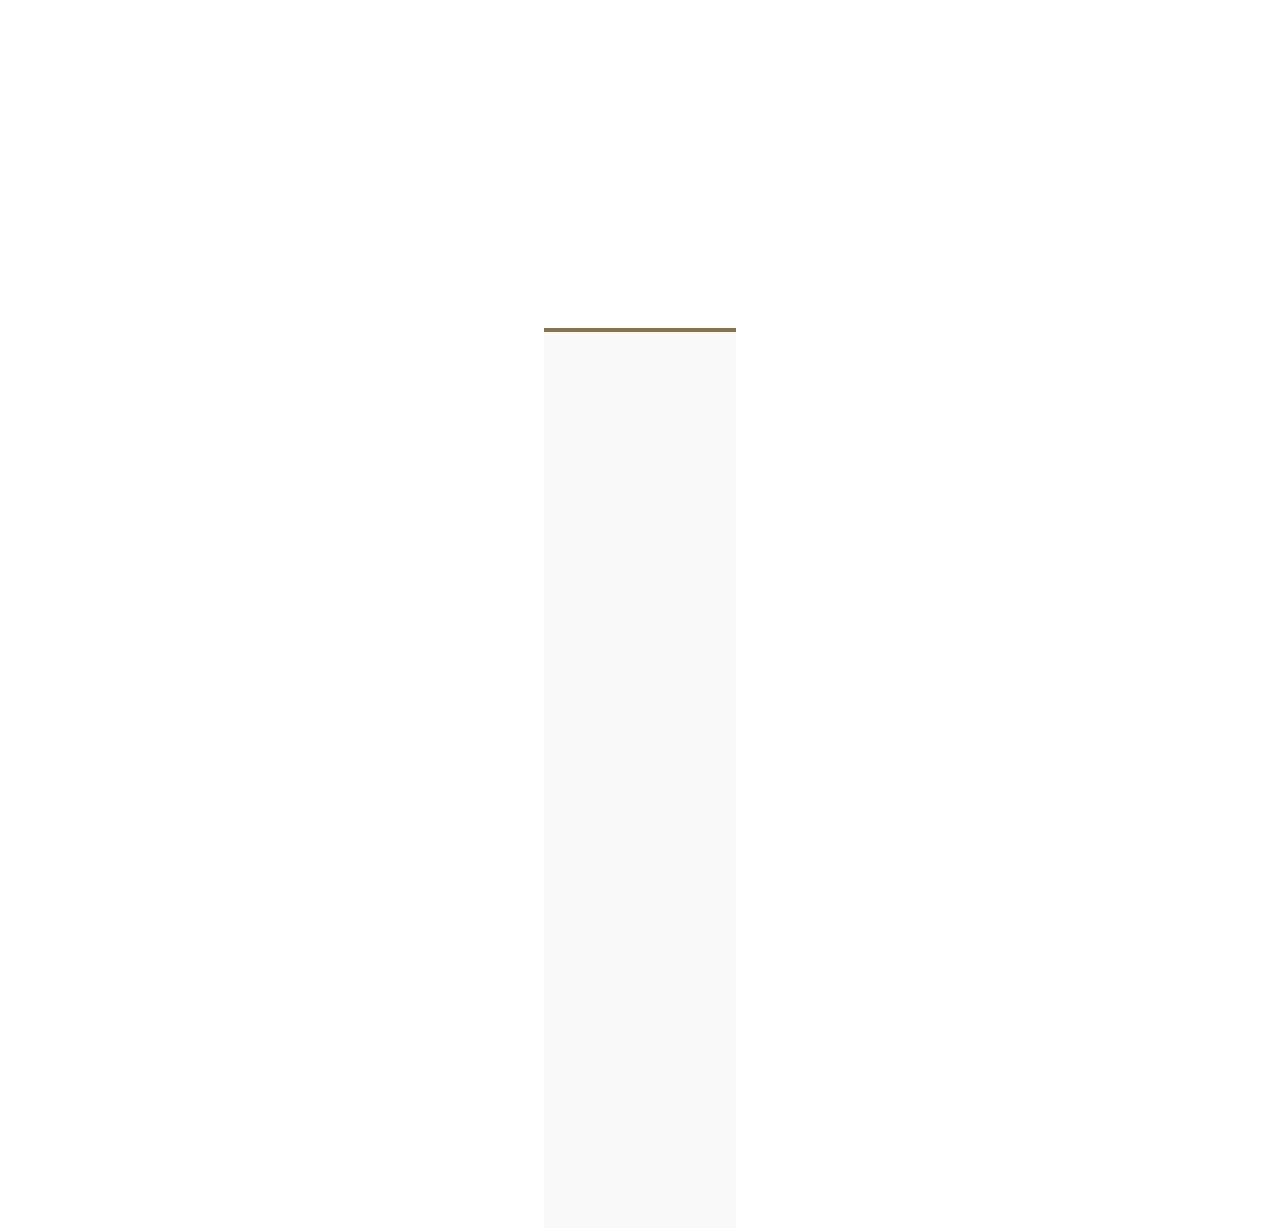
==== commit fabfefc5: "fix css for feature_saveCanvas/showhideCanvas" ====
--- a/index.html
+++ b/index.html
@@ -11,295 +11,354 @@
     
 </head>
 <body>
-    <!-- show popup -->
-    <div id="popup">
-        <div class="popup__content">
-            <div class="popup__close">
-                <div class="popup__close-btn " id="cancer-popup">
-                    <i class="fas fa-times"></i>
+     <!-- loading -->
+    <!-- Author: Long -->  
+    <div class="loading">
+        <div class="loading__line">
+          <div class="loading__inner"></div>
+        </div>
+    </div>
+    <!-- end loading -->
+
+     <div id="canvas-project">
+        <!-- show form enter name -->
+        <div class="paint__name-canvas">
+            <span class="paint__title-save">Nhập tên tác phẩm</span>
+            
+            <input type="text" class="paint__input-name" placeholder="Nhập tên tác phẩm...">
+            <span class="paint__error-input">&nbsp;</span>
+            <div class="paint__btn-save">
+                 <button type="button" class="paint__btn-create">Save</button>
+                 <button type="button" class="paint__btn-cancel">Cancel</button>
+            </div>
+        </div>
+        <!-- show popup -->
+        <div id="popup">
+            <div class="popup__content">
+                <div class="popup__close">
+                    <div class="popup__close-btn " id="cancer-popup">
+                        <i class="fas fa-times"></i>
+                    </div>
+                </div>
+                <div class="popup__content-left">
+                    <div class="popup__title">
+                        <h2>Vẽ Theo Mẫu</h2>    
+                    </div>
+                    <div class="popup__label-button">
+                        <label class="popup__upload" for="firstimg">
+                            <div class="popup__photos">
+                                <i class="far fa-file-image" id="file-image"></i>
+                            </div> 
+                            <input type="file" name="" id="firstimg" class="upload">
+                            <img id="displayImg" alt=""></img>
+                        </label>
+                        <div class="popup__btn-optional">
+                            <button class="popup__btn choose--styles" id="checked">Vẽ ảnh này</button> 
+                        </div>
+                    </div>
+                </div> 
+                <div class="popup__content-right">
+                    <div class="popup__select">
+                        <div class="paint__select-theme">
+                            <span>Chủ đề</span>
+                            <select name="" id="select-theme">
+                                <option value="Animals">Động vật</option>
+                                <option value="House">Nhà ở</option>
+                                <option value="Doraemon">Doraemon</option>
+                                <option value="Fruits">Trái cây</option>
+                                <option value="Vehicle">Xe cộ</option>
+                            </select>
+                        </div>
+                        <div class="paint__select-decorate">
+                            <span>Trang trí</span>
+                            <select name="" id="select-decorate">
+                                <option value="No Color">Không màu</option>
+                                <option value="Colorful">Có màu</option>
+                            </select>
+                        </div>
+                    </div> 
+                    <div class="popup__slides">
+                        <div class="popup__slider">
+                            <div class="popup__over">
+                            </div>
+                        </div>  
+                        <div class="popup__btn-pos">
+                            <div class="popup__btn-prev">
+                                <i class="fas fa-chevron-up"></i>
+                            </div>
+                            <div class="popup__btn-next">
+                                <i class="fas fa-chevron-down"></i>
+                            </div>
+                        </div>
+                    </div>
                 </div>
             </div>
-            <div class="popup__content-left">
-                <div class="popup__title">
-                    <h2>Vẽ Theo Mẫu</h2>    
+        </div>
+        <!-- end show popup -->
+
+
+        <div class="paint" id="blur">
+            <!-- <div class="paint__header">
+                <h1>Painting app</h1>
+            </div> -->
+            <div class="paint__main-part">
+                <div class="paint__options-canvas">
+                    <div class="paint__direc">
+                        <div class="paint__history">
+                            <button id="listImg">
+                                <i class="fas fa-save"></i>
+                                <p class="p-hidden">Lưu</p>
+                            </button>
+                            <div class="paint__save-img">
+                                <button id="save">
+                                    <i class="fas fa-clipboard-list"></i>
+                                    <p class="p-hidden">Danh sách</p>
+                                </button>
+                                <div class="paint__table-img">
+                                </div>
+                                <div class="paint__img-canvas">
+                                </div> 
+                            </div>
+                            <button id="undo">
+                                <i class="fas fa-undo"></i>
+                                <p class="p-hidden">Quay lại</p>
+                            </button>
+                            <button id="clear">
+                                <i class="fas fa-eraser"></i>
+                                <p class="p-hidden">Làm mới</p>
+                            </button>
+                        </div>
+                        <div class="paint__draw">
+                            <div class="paint__geometry">
+                                <button class="paint__btn-table">
+                                    <i class="fab fa-accusoft"></i>
+                                    <p class="p-hidden">Vẽ Hình Học</p>
+                                </button>
+                                <div class="paint__table-geometry">
+                                    <div class="paint__draw-geometry">
+                                        <button class="geometry btn__horizontal-rule">
+                                            <img src="./images/substract.png" alt="">
+                                        </button>
+                                        <button class="geometry btn__square">
+                                            <img src="./images/square.png" alt="">
+                                        </button>
+                                        <button class="geometry btn__rectangle">
+                                            <img src="./images/rectangular-geometrical-shape-outline.png" alt="">
+                                        </button>
+                                        <button class="geometry btn__circle">
+                                            <img src="./images/dry-clean.png" alt="">
+                                        </button>
+                                        <button class="geometry btn__triangle">
+                                            <img src="./images/triangle-outline-variant.png" alt="">
+                                        </button>
+                                        <button class="geometry btn__hexagon">
+                                            <img src="./images/hexagon.png" alt="">
+                                        </button>
+                                        <!-- <button class="geometry btn__circle">
+                                            Text
+                                        </button> -->
+                                    </div>
+                                    <div class="paint__custom-geometry">
+                                        <div class="paint__custom-geo--wrapper">
+                                            <div class="paint__fill">
+                                                <div class="paint__geometry--label">
+                                                    <span>Làm đầy</span>
+                                                </div>
+                                                <input id="fillBox" type="checkbox" >
+                                            </div>
+                                            <div class="paint__Angle">
+                                                <div class="paint__geometry--label">
+                                                    <span>Xoay góc</span>
+                                                </div>
+                                                <input id="polygonAngle" type="number" value="0">
+                                            </div>
+                                        </div>
+                                        <div class="paint__custom-geo--wrapper">
+                                            <div class="paint__sides">
+                                                <div class="paint__geometry--label">
+                                                    <span>Số cạnh đa giác</span>
+                                                </div>
+                                                <input id="polygonSides" type="number" value="6" min="4" max="12">
+                                            </div>
+                                            <div class="paint__sides">
+                                            </div>
+                                        </div>
+                                    </div>
+                                </div>
+                            </div>
+                            <button class="paint__show-popup" id="default">
+                                <i class="fas fa-scroll"></i>
+                                <p class="p-hidden">Vẽ Theo Mẫu</p>
+                            </button>
+                            <button class="paint__default-canvas">
+                                <i class="fas fa-broom"></i>
+                                <p class="p-hidden">Vẽ Mặc Định</p>
+                            </button>
+                            <button class="paint__option-panel--bar paint__open">
+                                <i class="fas fa-bars"></i>
+                            </button>
+                        </div>
+                    </div>
+                    <!-- end paint__direc -->
+                    <div class="paint__canvas">
+                        <div class="paint__board"> 
+                            <img src="" alt="" class="paint__img">
+                        </div>
+                        <canvas id="canvas"></canvas>
+                        <div class="paint__show-hide-bgImg" id="icon-canvas">
+                            <i class="far fa-eye" id="icon-eye"></i>
+                        </div>
+                    </div>
+                    <!-- fix Nghia's div class -- Quyen -->
+                    <div class="paint__blur-bg"></div>
+                    <div class="paint__addcolor paint__addcolor-transform">
+                        <div class="paint__picker-title">
+                            <h3>Chọn màu</h3>
+                        </div>
+                        <div class="paint__picker-container">
+                            <div class="paint__picker-left">
+                                <canvas id="paint__background--canvas"></canvas> 
+                            </div>
+                            <div class="paint__picker-right" id="paint__input">
+                                <div class="paint__picker--show"></div>
+                                <label class="paint__picker--label">Red</label>
+                                <input  class="paint__picker-input" id="input-red"  type="number" value="0">
+                                <label class="paint__picker--label">Green</label>
+                                <input  class="paint__picker-input" id="input-blue" type="number" value="0">
+                                <label class="paint__picker--label" >Blue</label>
+                                <input  class="paint__picker-input" id="input-blue" type="number" value="0">
+                            </div>
+                        
+                        </div>
+                        <div class="paint__button--wrapper">
+                            <button class="paint__color-picker--button paint__picker--add">Chọn màu này</button>
+                            <button class="paint__color-picker--button paint__picker--cancel">Hủy</button>
+                        </div>
+                    </div>
+                    <!-- end paint__addcolor -->
                 </div>
-                <div class="popup__label-button">
-                    <label class="popup__upload" for="firstimg">
-                        <div class="popup__photos">
-                            <i class="far fa-file-image" id="file-image"></i>
-                        </div> 
-                        <input type="file" name="" id="firstimg" class="upload">
-                        <img id="displayImg" alt=""></img>
-                    </label>
-                    <div class="popup__btn-optional">
-                        <button class="popup__btn choose--styles" id="checked">Vẽ ảnh này</button> 
-                    </div>
-                </div>
-            </div> 
-            <div class="popup__content-right">
-                <div class="popup__select">
-                    <div class="paint__select-theme">
-                        <span>Chủ đề</span>
-                        <select name="" id="select-theme">
-                            <option value="Animals">Động vật</option>
-                            <option value="House">Nhà ở</option>
-                            <option value="Doraemon">Doraemon</option>
-                            <option value="Fruits">Trái cây</option>
-                            <option value="Vehicle">Xe cộ</option>
-                        </select>
-                    </div>
-                    <div class="paint__select-decorate">
-                        <span>Trang trí</span>
-                        <select name="" id="select-decorate">
-                            <option value="No Color">Không màu</option>
-                            <option value="Colorful">Có màu</option>
-                        </select>
-                    </div>
-                </div> 
-                <div class="popup__slides">
-                    <div class="popup__slider">
-                        <div class="popup__over">
-                        </div>
-                    </div>  
-                    <div class="popup__btn-pos">
-                        <div class="popup__btn-prev">
-                            <i class="fas fa-chevron-up"></i>
-                        </div>
-                        <div class="popup__btn-next">
-                            <i class="fas fa-chevron-down"></i>
-                        </div>
+                <div class="paint__option">
+                    
+                    <div class="paint__pen-material">
+                        <div class="paint__pen--material">
+                            <div class="paint__title">CHẤT LIỆU BÚT</div>
+                            <button class="paint__option-panel--bar paint__close">
+                                <i class="fas fa-times"></i>
+                            </button>
+                        </div>
+                        <div class="paint__pen-material--content">
+                            <div class="paint__material paint__material--normal active">
+                                <i class="fas fa-pen"></i>
+                            </div>
+                            <div class="paint__material paint__material--inkpen">
+                                
+                                <i class="fas fa-pen-nib"></i>
+                            </div>
+                            <div class="paint__material paint__material--oil">
+                                <i class="fas fa-paint-brush"></i>
+                            </div>
+                            <div class="paint__material paint__material--spray">
+                                <i class="fas fa-spray-can"></i>
+                            </div>
+                        </div>
+                    </div>
+                    <div class="paint__pen-size">
+                        <div class="paint__title">KÍCH CỠ</div>
+                        
+                        <div class="paint__selector1">
+                            <span>Size: </span>
+                            <div class="selectValue selectValue1"></div>
+                        </div>
+                        <input type="range" min="1" max="50" value="5" id="slider1">
+                    </div>
+                    <!-- end paint__pen-size -->
+
+                    <!-- FIX DIV CLASS CSS -->
+                    <!-- Author: Quyen -->
+                    <div class="paint__pen-opacity">
+                        <div class="paint__title">ĐỘ LÀM MỜ CỦA CỌ DẦU</div>
+                        <div class="paint__selector2">
+                            <span>Size: </span>
+                            <div class="selectValue selectValue2"></div>
+                        </div>
+                        <input type="range" min="1" max="30" value="10" id="slider2">
+                    </div>
+                    <!-- end paint__pen-opacity -->
+                    <div class="paint__change-color">
+                        <div class="paint__title">CHỌN MÀU</div>
+                        <div class="paint__pick-color">
+                            <div class="paint__show-color" id="changecolorbox"></div>
+                            <div class="paint__icon--wrapper">
+                                <i class="fas fa-eye-dropper"></i>
+                            </div>
+                        </div>
+                        <div class="paint__change-color-box">
+                            <div class="paint__color-line">
+                                <div class="paint__color-box" style="background-color: rgb(255, 255, 255);"></div>
+                                <div class="paint__color-box" style="background-color: rgb(195, 195, 195);"></div>
+                                <div class="paint__color-box" style="background-color: rgb(88, 88, 88);"></div>
+                                <div class="paint__color-box" style="background-color: rgb(0, 0, 0);"></div>
+                                <div class="paint__color-box" style="background-color: rgb(255, 0, 13);"></div>
+                                <div class="paint__color-box" style="background-color: rgb(241, 73, 80 );"></div>
+                            </div>
+                            <div class="paint__color-line">
+                                <div class="paint__color-box" style="background-color: rgb(228, 64, 151 );"></div>
+                                <div class="paint__color-box" style="background-color: rgb(233, 102, 172);"></div>
+                                <div class="paint__color-box" style="background-color: rgb(254, 162, 0);"></div>
+                                <div class="paint__color-box" style="background-color: rgb(255, 251, 195);"></div>
+                                <div class="paint__color-box" style="background-color: rgb(0, 168, 143);"></div>
+                                <div class="paint__color-box" style="background-color: rgb(51, 185, 165);"></div>
+                            </div>
+                            <div class="paint__color-line">
+                                <div class="paint__color-box" style="background-color: rgb(243, 112, 32);"></div>
+                                <div class="paint__color-box" style="background-color: rgb(245, 141, 77);"></div>
+                                <div class="paint__color-box" style="background-color: rgb(249, 187, 148);"></div>
+                                <div class="paint__color-box" style="background-color: rgb(253, 228, 212);"></div>
+                                <div class="paint__color-box" style="background-color: rgb(247, 143, 30);"></div>
+                                <div class="paint__color-box" style="background-color: rgb(203, 128, 1);"></div>  
+                            </div>
+                            <div class="paint__color-line">
+                                <div class="paint__color-box" style="background-color: rgb(255, 194, 15);"></div>
+                                <div class="paint__color-box" style="background-color: rgb(255, 206, 63);"></div>
+                                <div class="paint__color-box" style="background-color: rgb(254, 242, 0);"></div>
+                                <div class="paint__color-box" style="background-color: rgb(254, 245, 51);"></div>
+                                <div class="paint__color-box" style="background-color: rgb(141, 253, 7);"></div>
+                                <div class="paint__color-box" style="background-color: rgb(164, 253, 57);"></div>
+                            </div>
+                            <div class="paint__color-line">
+                            <div class="paint__color-box" style="background-color: rgb(0, 146, 206);"></div>
+                            <div class="paint__color-box" style="background-color: rgb(51, 168, 216);"></div>
+                            <div class="paint__color-box" style="background-color: rgb(1, 84, 164 );"></div>
+                            <div class="paint__color-box" style="background-color: rgb(52, 118, 182);"></div>
+                            <div class="paint__color-box" style="background-color: rgb(107, 67, 155);"></div>
+                            <div class="paint__color-box" style="background-color: rgb(137, 105, 175);"></div>
+                            </div>
+                        </div>
+                        <button class="paint__change-color-btn" id="btnAddColor" style="display: none">Add Color</button>
                     </div>
                 </div>
             </div>
         </div>
     </div>
-    <!-- end show popup -->
-
-
-    <div class="paint" id="blur">
-        <!-- <div class="paint__header">
-            <h1>Painting app</h1>
-        </div> -->
-        <div class="paint__main-part">
-            <div class="paint__options-canvas">
-                <div class="paint__direc">
-                    <div class="paint__history">
-                        <button id="undo">
-                            <i class="fas fa-undo"></i>
-                            <p class="p-hidden">Quay lại</p>
-                        </button>
-                        <button id="clear">
-                            <i class="fas fa-eraser"></i>
-                            <p class="p-hidden">Làm mới</p>
-                        </button>
-                    </div>
-                    <div class="paint__draw">
-                        <div class="paint__geometry">
-                            <button class="paint__btn-table">
-                                <i class="fab fa-accusoft"></i>
-                                <p class="p-hidden">Vẽ Hình Học</p>
-                            </button>
-                            <div class="paint__table-geometry">
-                                <div class="paint__draw-geometry">
-                                    <button class="geometry btn__horizontal-rule">
-                                        <img src="./images/substract.png" alt="">
-                                    </button>
-                                    <button class="geometry btn__square">
-                                        <img src="./images/square.png" alt="">
-                                    </button>
-                                    <button class="geometry btn__rectangle">
-                                        <img src="./images/rectangular-geometrical-shape-outline.png" alt="">
-                                    </button>
-                                    <button class="geometry btn__circle">
-                                        <img src="./images/dry-clean.png" alt="">
-                                    </button>
-                                    <button class="geometry btn__triangle">
-                                        <img src="./images/triangle-outline-variant.png" alt="">
-                                    </button>
-                                    <button class="geometry btn__hexagon">
-                                        <img src="./images/hexagon.png" alt="">
-                                    </button>
-                                    <!-- <button class="geometry btn__circle">
-                                        Text
-                                    </button> -->
-                                </div>
-                                <div class="paint__custom-geometry">
-                                    <div class="paint__fill">
-                                        <div class="paint__geometry--label">
-                                            <span>Làm đầy</span>
-                                        </div>
-                                        <input id="fillBox" type="checkbox" >
-                                    </div>
-                                    <div class="paint__Angle">
-                                        <div class="paint__geometry--label">
-                                            <span>Xoay góc</span>
-                                        </div>
-                                        <input id="polygonAngle" type="range" step="1" min="0" max="90">
-                                    </div>
-                                </div>
-                            </div>
-                        </div>
-                        <button class="paint__show-popup" id="default">
-                            <i class="fas fa-scroll"></i>
-                            <p class="p-hidden">Vẽ Theo Mẫu</p>
-                        </button>
-                        <button class="paint__default-canvas">
-                            <i class="fas fa-broom"></i>
-                            <p class="p-hidden">Vẽ Mặc Định</p>
-                        </button>
-                        <button class="paint__option-panel--bar paint__open">
-                            <i class="fas fa-bars"></i>
-                        </button>
-                    </div>
-                </div>
-                <!-- end paint__direc -->
-                <div class="paint__canvas">
-                    <div class="paint__board"> 
-                        <img src="" alt="" class="paint__img">
-                    </div>
-                    <canvas id="canvas"></canvas>
-                </div>
-                <!-- fix Nghia's div class -- Quyen -->
-                <div class="paint__blur-bg"></div>
-                <div class="paint__addcolor paint__addcolor-transform">
-                    <div class="paint__picker-title">
-                        <h3>Chọn màu</h3>
-                    </div>
-                    <div class="paint__picker-container">
-                        <div class="paint__picker-left">
-                            <canvas id="paint__background--canvas"></canvas> 
-                        </div>
-                        <div class="paint__picker-right" id="paint__input">
-                            <div class="paint__picker--show"></div>
-                            <label class="paint__picker--label">Red</label>
-                            <input  class="paint__picker-input" id="input-red"  type="number" value="0">
-                            <label class="paint__picker--label">Green</label>
-                            <input  class="paint__picker-input" id="input-blue" type="number" value="0">
-                            <label class="paint__picker--label" >Blue</label>
-                            <input  class="paint__picker-input" id="input-blue" type="number" value="0">
-                        </div>
-                       
-                    </div>
-                    <div class="paint__button--wrapper">
-                        <button class="paint__color-picker--button paint__picker--add">Chọn màu này</button>
-                        <button class="paint__color-picker--button paint__picker--cancel">Hủy</button>
-                    </div>
-                </div>
-                <!-- end paint__addcolor -->
-            </div>
-            <div class="paint__option">
-                
-                <div class="paint__pen-material">
-                    <div class="paint__pen--material">
-                        <div class="paint__title">CHẤT LIỆU BÚT</div>
-                        <button class="paint__option-panel--bar paint__close">
-                            <i class="fas fa-times"></i>
-                        </button>
-                    </div>
-                    <div class="paint__pen-material--content">
-                        <div class="paint__material paint__material--normal active">
-                            <i class="fas fa-pen"></i>
-                        </div>
-                        <div class="paint__material paint__material--inkpen">
-                            
-                            <i class="fas fa-pen-nib"></i>
-                        </div>
-                        <div class="paint__material paint__material--oil">
-                            <i class="fas fa-paint-brush"></i>
-                        </div>
-                        <div class="paint__material paint__material--spray">
-                            <i class="fas fa-spray-can"></i>
-                        </div>
-                    </div>
-                </div>
-                <div class="paint__pen-size">
-                    <div class="paint__title">KÍCH CỠ</div>
-                    
-                    <div class="paint__selector1">
-                        <span>Size: </span>
-                        <div class="selectValue selectValue1"></div>
-                    </div>
-                    <input type="range" min="1" max="50" value="5" id="slider1">
-                </div>
-                <!-- end paint__pen-size -->
-
-                <!-- FIX DIV CLASS CSS -->
-                <!-- Author: Quyen -->
-                <div class="paint__pen-opacity">
-                    <div class="paint__title">ĐỘ LÀM MỜ CỦA CỌ DẦU</div>
-                    <div class="paint__selector2">
-                        <span>Size: </span>
-                        <div class="selectValue selectValue2"></div>
-                    </div>
-                    <input type="range" min="1" max="30" value="10" id="slider2">
-                </div>
-                <!-- end paint__pen-opacity -->
-                <div class="paint__change-color">
-                    <div class="paint__title">CHỌN MÀU</div>
-                    <div class="paint__pick-color">
-                        <div class="paint__show-color" id="changecolorbox"></div>
-                        <div class="paint__icon--wrapper">
-                            <i class="fas fa-eye-dropper"></i>
-                        </div>
-                    </div>
-                    <div class="paint__change-color-box">
-                        <div class="paint__color-line">
-                            <div class="paint__color-box" style="background-color: rgb(255, 255, 255);"></div>
-                            <div class="paint__color-box" style="background-color: rgb(195, 195, 195);"></div>
-                            <div class="paint__color-box" style="background-color: rgb(88, 88, 88);"></div>
-                            <div class="paint__color-box" style="background-color: rgb(0, 0, 0);"></div>
-                            <div class="paint__color-box" style="background-color: rgb(255, 0, 13);"></div>
-                            <div class="paint__color-box" style="background-color: rgb(241, 73, 80 );"></div>
-                        </div>
-                        <div class="paint__color-line">
-                            <div class="paint__color-box" style="background-color: rgb(228, 64, 151 );"></div>
-                            <div class="paint__color-box" style="background-color: rgb(233, 102, 172);"></div>
-                            <div class="paint__color-box" style="background-color: rgb(254, 162, 0);"></div>
-                            <div class="paint__color-box" style="background-color: rgb(255, 251, 195);"></div>
-                            <div class="paint__color-box" style="background-color: rgb(0, 168, 143);"></div>
-                            <div class="paint__color-box" style="background-color: rgb(51, 185, 165);"></div>
-                        </div>
-                        <div class="paint__color-line">
-                            <div class="paint__color-box" style="background-color: rgb(243, 112, 32);"></div>
-                            <div class="paint__color-box" style="background-color: rgb(245, 141, 77);"></div>
-                            <div class="paint__color-box" style="background-color: rgb(249, 187, 148);"></div>
-                            <div class="paint__color-box" style="background-color: rgb(253, 228, 212);"></div>
-                            <div class="paint__color-box" style="background-color: rgb(247, 143, 30);"></div>
-                            <div class="paint__color-box" style="background-color: rgb(203, 128, 1);"></div>  
-                        </div>
-                        <div class="paint__color-line">
-                            <div class="paint__color-box" style="background-color: rgb(255, 194, 15);"></div>
-                            <div class="paint__color-box" style="background-color: rgb(255, 206, 63);"></div>
-                            <div class="paint__color-box" style="background-color: rgb(254, 242, 0);"></div>
-                            <div class="paint__color-box" style="background-color: rgb(254, 245, 51);"></div>
-                            <div class="paint__color-box" style="background-color: rgb(141, 253, 7);"></div>
-                            <div class="paint__color-box" style="background-color: rgb(164, 253, 57);"></div>
-                        </div>
-                        <div class="paint__color-line">
-                          <div class="paint__color-box" style="background-color: rgb(0, 146, 206);"></div>
-                          <div class="paint__color-box" style="background-color: rgb(51, 168, 216);"></div>
-                          <div class="paint__color-box" style="background-color: rgb(1, 84, 164 );"></div>
-                          <div class="paint__color-box" style="background-color: rgb(52, 118, 182);"></div>
-                          <div class="paint__color-box" style="background-color: rgb(107, 67, 155);"></div>
-                          <div class="paint__color-box" style="background-color: rgb(137, 105, 175);"></div>
-                        </div>
-                    </div>
-                    <button class="paint__change-color-btn" id="btnAddColor" style="display: none">Add Color</button>
-                </div>
-            </div>
-            
-        </div>
-    </div>
     <!-- JAVASCRIPT LINK-->
+    <script src="https://www.gstatic.com/firebasejs/8.6.8/firebase-app.js"></script>
+    <script src="https://www.gstatic.com/firebasejs/8.6.8/firebase-database.js"></script>
+    <script src="https://www.gstatic.com/firebasejs/8.6.8/firebase-analytics.js"></script>     
+
+    <script src="getDataImgFirebase.js"></script>  
+
     <script src="index.js"></script>
     <script src="canvas.js"></script>
+    <script src="patternDrawing.js"></script> 
+    <script src="saveCanvas.js"></script>
+
+    
     <script src="resizePen.js"></script>
     <script src="changeColor.js"></script>
     <script src="./materialStyles/normalPenStyles.js"></script>
     <script src="./materialStyles/inkPenStyle.js"></script>   
     <script src="./materialStyles/oilPalmStyles.js"></script>   
     <script src="./materialStyles/sprayStyles.js"></script>
-    <script src="patternDrawing.js"></script>
     <script src="drawShape.js"></script>
 </body>
 </html>
--- a/styles.css
+++ b/styles.css
@@ -29,12 +29,73 @@
 
     --blue: rgb(64, 170, 212);
     --gray: rgb(180,183,181);
+    --light-green: rgb(61, 209, 31);
+    --light-red: rgb(248, 202, 202);
+    --green: rgba(35, 196, 3, 0.667);
+    --pink: rgb(253 141 141) ;
 
     --box-shadow: 1px 2px 6px #e3e0e0;
 }
 p, span { font-size: 13px!important;}
 /* ------------------------------------------------------- */
+/*start show loading data*/
+.loading {
+    background: #eaeaea4e;
+    width: 15%;
+    height: 100%;
+    background-size: cover;
+    vertical-align: middle;
+    margin: 25.6% auto;
+}
+.loading__line{
+    height: 4px;
+    width: 100%;
+    background: #e8e8e8;
+    margin-top: 30%;
+}
+.loading__line .loading__inner{
+    width: 100%;
+    height: inherit;
+    background: #88724f;
+    animation: slide 2s ease-in-out infinite;
+}
+@keyframes slide{
+    0%{
+      transform-origin: left;
+      transform: scalex(0.3);
+    }
+    
+    25%{
+      transform-origin: left;
+      transform: scalex(1);
+    }
+    26%{
+      transform-origin: right;
+      transform: scalex(1);
+    }
+    50%{
+      transform-origin: right;
+      transform: scalex(0.3);
+    }
+   
+    75%{
+      transform-origin: right;
+      transform: scalex(1);
+    }
+    76%{
+      transform-origin: left;
+      transform: scalex(1);
+    }
+    100%{
+      transform-origin: left;
+      transform: scalex(0.3);
+    }
+  }
+
 /* general styles */
+#canvas-project {
+    display: none;
+}
 .paint{
     width: 100%;
     height: 100vh;
@@ -299,7 +360,7 @@
     -webkit-box-pack: center;
         -ms-flex-pack: center;
             justify-content: center;
-    display: none;
+    overflow: hidden;
 }
 #canvas {
     opacity: 0.9;
@@ -506,7 +567,7 @@
 }
 
 .popup__btn-optional {
-    width: 40%;
+    width: 65%;
     height: 40px;
 }
 .popup__btn-optional .popup__btn{
@@ -578,7 +639,7 @@
      min-height: 90%;
      background: #ffffff;
      border-radius: 3px;
-     border: 2px solid #6eb9f7;
+     border: 2px solid var(--green);
      outline: none;
      padding: 0 10px;
      cursor: pointer;
@@ -593,7 +654,7 @@
     min-height: 90%;
     background: #ffffff;
     border-radius: 3px;
-    border: 2px solid #f76e6e;
+    border: 2px solid var(--pink);
     outline: none;
     padding: 0 10px;
     cursor: pointer;
@@ -686,7 +747,8 @@
             box-shadow: 1px 2px 5px rgb(0,0,0,.4);
 }
 .popup__content-right .popup__slider.active{
-    border: 4px solid rgb(0, 171, 26);
+    border: 2px solid rgb(0, 171, 26);
+    box-sizing: border-box;
 }
 .popup__slider .popup__slide {
     cursor: pointer;
@@ -776,9 +838,9 @@
 /* icon chage background canvas */
 #icon-canvas {
     cursor: pointer;
-    top: 1%;
+    top: 13.5%;
     right: 1%;
-    position: fixed;
+    position: absolute;
     font-size: 15px;
     color: #c4c4c4;
     display: none;
@@ -993,6 +1055,14 @@
             border: 1px solid silver;
             border-radius: 5px;
             text-transform: uppercase;
+            color: white;
+        }
+        .paint__picker--add{
+            background: var(--green)!important;
+            
+        }
+        .paint__picker--cancel{
+            background: var(--pink)!important;
         }
 
 /* code for left panel */
@@ -1179,6 +1249,25 @@
             align-items: center;
     gap: 0.5rem;
 }
+.paint__input-wrapper{
+    display: flex;
+}
+.paint__input-wrapper p{
+
+}
+input#polygonAngle,
+input#polygonSides {
+    width: 40px;
+    outline: none;
+    border-radius: 3px;
+    border: none;
+    background: #ececec;
+    padding: 0.3rem;
+}
+.paint__sides{
+    display: flex;
+    gap: 1rem;
+}
 .paint__draw-geometry img{
     height: 20px;
     /* width: 100%; */
@@ -1210,16 +1299,20 @@
 .paint__custom-geometry {
     height: auto;
     width: 100%;
-    display: -webkit-box;
-    display: -ms-flexbox;
-    display: flex;
-    -webkit-box-orient: vertical;
-    -webkit-box-direction: normal;
-        -ms-flex-direction: column;
-            flex-direction: column;
+    display: flex;
+    flex-direction: column;
+    justify-content: center;
+    align-items: center;
+    box-sizing: border-box;
+    padding: 0.5rem 1.5rem 0 1.5rem;
+    gap: 1rem;
+
+}
+.paint__custom-geo--wrapper{
+    display: flex;
+    width: 100%;
 }
 .paint__fill {
-    padding: 10px 15px 0 24px;
     display: -webkit-box;
     display: -ms-flexbox;
     display: flex;
@@ -1228,9 +1321,10 @@
             align-items: center;
     -webkit-box-pack: justify;
         -ms-flex-pack: justify;
-            justify-content: space-between;
+            justify-content: center;
     width: 40%;
     height: 35px;
+    gap: 0.7rem;
 }
 input[type=range] {
     height: 34px;
@@ -1271,7 +1365,7 @@
     outline: none;
 }
 .paint__Angle {
-    padding: 0px 15px;
+    flex: 1;
     display: -webkit-box;
     display: -ms-flexbox;
     display: flex;
@@ -1279,7 +1373,7 @@
         -ms-flex-align: center;
             align-items: center;
     -ms-flex-pack: distribute;
-        justify-content: space-around;
+        justify-content: center;
 }
 .paint__Angle span{
     -webkit-transform: translate(7px, 0px);
@@ -1294,4 +1388,273 @@
     -webkit-transform: translateX(17px);
         -ms-transform: translateX(17px);
             transform: translateX(17px);
-}+}
+
+/*css cho chuc nang luu tru dia chi anh*/
+
+.paint__table-img {
+    width: 280px;
+    height: auto;
+    background: #fff;
+    z-index: 1000;
+    position: absolute;
+    padding: 10px 10px;
+    border-radius: 5px;
+    box-shadow: 1px 1px 5px 1px rgb(0 0 0 / 10%);
+    overflow-x: hidden;
+
+    transform: scale(0.1);
+    transition: 0.15s ease-in-out;
+    visibility: hidden;
+    opacity: 0;
+    left: 0%;
+    top: -6%;
+
+    display: flex;
+    flex-direction: column;
+    gap: 0.5rem;
+}
+.paint__table-img:after{
+    content: '';
+    border-left: 15px solid transparent;
+    border-right: 14px solid transparent;
+    border-bottom: 11px solid white;
+    position: absolute;
+    top: -11px;
+    left: 135px;
+    display: block;
+    transition: 0.35s ease-in-out;
+}
+.paint__table-img.active {
+    transform: scale(1);
+    transition: 0.15s ease-in-out;
+    visibility: visible;
+    opacity: 1;
+    left: 1%;
+    top: 8.4%;
+}
+.paint__table-img .paint__img-def {
+    width: 100%;
+    height: 96%;
+    /* display: none; */
+}
+.paint__img-content {
+    cursor: pointer;
+    position: relative;
+    width: 96%;
+    height: 40px;
+    background: #fafafa;
+    border-radius: 5px;
+    box-shadow: 1px 1px 1px 1px rgb(0 0 0 / 10%);
+    display: flex;
+    justify-content: center;
+    align-items: center;
+    padding: 5px 5px;
+    overflow: hidden;
+}
+.paint__img-content:hover {
+    transform: scale(1.05);
+    transition: 0.25s ease-in-out;
+    background: #eeeeeee5;
+}
+.paint__img-content.active {
+    transform: scale(1.04);
+    border: solid 2px rgb(14, 158, 69);
+}
+.paint__img-title {
+    height: 100%;
+    font-size: 15px;
+    width: 60%;
+    text-align: center;
+    font-family: 'Fira Sans', sans-serif;
+    display: grid;
+    transform: translateY(3px);
+    -webkit-user-select: none; 
+}
+.paint__img-option {
+    display: flex;
+    width: 43%;
+    height: 100%;
+    align-items: center;
+}
+.paint__img-title span.paint__h2 {
+    font-size: 16px!important;
+}
+.paint__img-title span.paint__img-time {
+    font-size: 11px!important;
+}
+.paint__img-option button {
+    width: 20px;
+    height: 30px;
+    border: 1px solid #bfbfbf1f;
+    font-size: 15px;
+}
+.paint__img-option button#save-canvas {
+    color: var(--green);
+}
+.paint__img-option button#delete {
+    color: var(--pink);
+}
+.paint__img-option button#seen {
+    color: #afafafce;
+}
+.paint__img-option button:hover{
+    color: #fff;
+}
+.paint__img-option button#save-canvas:hover {
+    background: var(--green);
+    color: #fff;
+}
+.paint__img-option button#delete:hover {
+    background: var(--pink);
+    color: #fff;
+}
+.paint__img-option button#seen:hover {
+    background: #d8d8d8ce;
+    color: rgb(255, 255, 255);
+}
+
+
+/*luu lai*/
+.paint__name-canvas {
+    width: 260px;
+    position: fixed;
+    height: 170px;
+    background: #fff;
+    display: flex;
+    flex-direction: column;
+    justify-content: center;
+    align-items: center;
+    padding: 10px;
+    border-radius: 5px;
+    border: 2px solid #d5d5d5;
+    font-family: 'Fira Sans', sans-serif;
+    top: 50%;
+    left: 50%;
+    transform: translate(-50%, -50%);
+    transition: 0.15s ease-in-out;
+    visibility: hidden;
+    opacity: 0;
+    z-index: 9999;
+}
+.paint__name-canvas.active {
+    transition: 0.15s ease-in-out;
+    visibility: visible;
+    opacity: 1;
+    z-index: 1;
+}
+span.paint__title-save {
+    font-size: 19px !important;
+    transform: translateY(-5px);
+}
+.paint__input-name::-webkit-input-placeholder {
+    font-style: italic;
+}
+.paint__input-name {
+    margin: 10px 0;
+    width: 220px;
+    border: 2px solid #aaa;
+    border-radius: 2px;
+    outline: none;
+    padding: 5px;
+    height: 40px;
+    box-sizing: border-box;
+    transition: 0.3s;
+    transform: translateY(-9px);
+}
+.paint__input-name.active {
+    border: 2px solid rgb(243, 1, 1);
+}
+input.paint__input-name:focus {
+    border-color: dodgerblue;
+    box-shadow: 0 0 5px 0 dodgerblue;
+}
+input.paint__input-name.active:focus {
+    border-color: rgb(243, 1, 1);
+    box-shadow: 0 0 5px 0 rgb(243, 1, 1);
+}
+span.paint__error-input {
+    font-size: 11px!important;
+    transform: translate(6px,-17px);
+    color: #f00101;
+    font-weight: 600;
+}
+.paint__btn-save {
+    display: flex;
+    height: 40px;
+    width: 100%;
+    box-sizing: border-box;
+    padding: 0 1rem;
+    justify-content: space-between;
+}
+.paint__btn-save .paint__btn-create {
+    width: 110px;
+    background-color: var(--green);
+    box-shadow: var(--box-shadow);
+    border-radius:5px;
+    outline: none;
+    border: none;
+    cursor: pointer;
+    transition: 0.25s;
+    color: white;
+}
+.paint__btn-save .paint__btn-create:hover {
+    width: 110px;
+    background-color: var(--light-green);
+    box-shadow: var(--box-shadow);
+}
+.paint__btn-save .paint__btn-cancel {
+    width: 100px;
+    margin-left: 44px;
+    box-shadow: var(--box-shadow);
+    background-color: var(--pink);
+    border-radius:5px;
+    outline: none;
+    border: none;
+    cursor: pointer;
+    transition: 0.25s;
+    color: white;
+}
+.paint__btn-save .paint__btn-cancel:hover {
+    width: 100px;
+    margin-left: 44px;
+    background-color: rgb(248, 158, 158);
+    box-shadow: var(--box-shadow);
+}
+.paint__img-canvas {
+    position: absolute;
+    width: 284px;
+    height: 142px;
+    background: #fff;
+    z-index: 1000;
+    left: 21.5%;
+    top: 13%;
+    border-radius: 5px;
+    box-shadow: 1px 1px 3px 1px rgb(0 0 0 / 20%);
+    
+    transition: 0.1s ease-in-out;
+    visibility: hidden;
+    opacity: 0;
+
+}
+.paint__img-canvas img {
+    width: 100%;
+    height: 100%;
+}
+.paint__img-canvas::after {
+    content: '';
+    border-left: 15px solid transparent;
+    border-right: 14px solid transparent;
+    border-bottom: 11px solid #c1c1c130;
+    position: absolute;
+    top: 60px;
+    left: -19px;
+    transform: rotate(-90deg);
+    display: block;
+    transition: 0.1s ease-in-out;
+}
+.paint__img-canvas.active{
+    transition: 0.15s ease-in-out;
+    visibility: visible;
+    opacity: 1;
+}
--- a/responsive.css
+++ b/responsive.css
@@ -106,7 +106,10 @@
     #popup{
         width: 90%;
         height: 650px;
-        top: 67%;
+    }
+    #popup.active{
+        top: 75%;
+        overflow: scroll;
     }
     .popup__content{
         -webkit-box-orient: vertical;
@@ -115,7 +118,7 @@
                 flex-direction: column;
     }
     .popup__content-left{
-        width: 100%;
+        width: 93%;
         height: 40%;
     }
     .popup__content-right{
@@ -148,4 +151,49 @@
     .paint__option{
         width: 100%;
     }
+}
+@media (max-width: 400px){
+    /* styles for popup */
+    .popup__note{
+        display: none;
+    }
+    /* styles for save */
+    .paint__img-content{
+        flex-direction: column;
+        height: 100px;
+    }
+    .paint__img-option{
+        display: flex;
+        justify-content: center;
+        width: 100%;
+        height: 100%;
+        align-items: center;
+    }
+    .paint__table-img{
+        width: 225px;
+    }
+    /* styles for paint direc */
+    .paint__direc{
+        flex-direction: column;
+        height: 120px!important;
+    }
+    .paint__history, .paint__draw{
+        justify-content: space-around;
+    }
+    .paint__board, #canvas{
+        height: 510px;
+    }
+    .paint__option-panel--bar{
+        width: 55px!important;
+    }
+    .paint__table-geometry{
+        left: -3%;
+    }
+    .paint__table-geometry.active{
+        top: 50px;
+    }
+    .paint__table-geometry:after{
+        left: 15px;
+    }
+
 }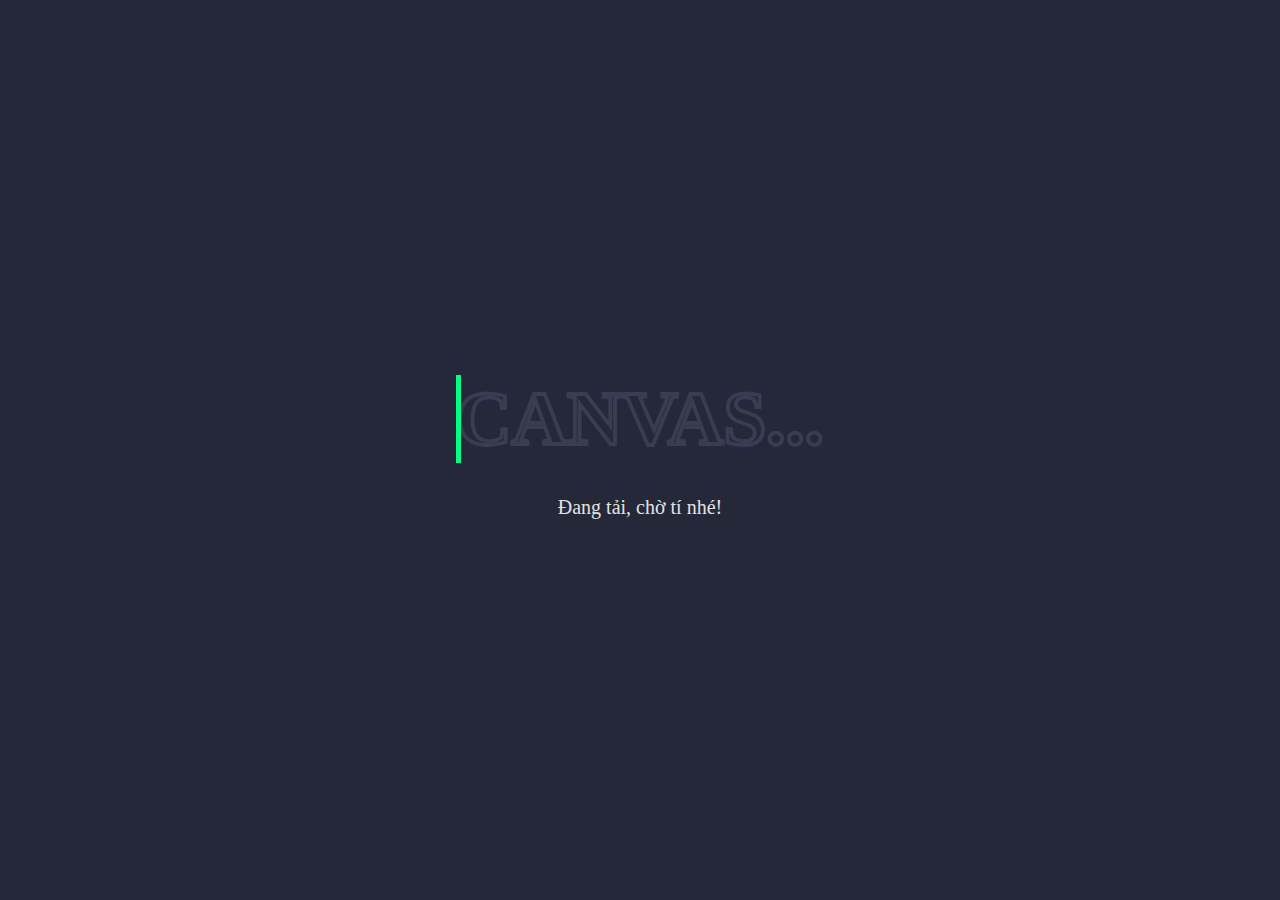
==== commit 4f3a07c9: "fix loading ui and some errors in drawShape feature" ====
--- a/index.html
+++ b/index.html
@@ -14,9 +14,8 @@
      <!-- loading -->
     <!-- Author: Long -->  
     <div class="loading">
-        <div class="loading__line">
-          <div class="loading__inner"></div>
-        </div>
+        <h2 data-text="Canvas...">Canvas...</h2>
+        <p>Đang tải, chờ tí nhé!</p>
     </div>
     <!-- end loading -->
 
--- a/styles.css
+++ b/styles.css
@@ -40,58 +40,50 @@
 /* ------------------------------------------------------- */
 /*start show loading data*/
 .loading {
-    background: #eaeaea4e;
-    width: 15%;
+    background: #252839;
+    width: 100vw;
+    min-height: 100vh;
+    box-sizing: border-box;
+    margin: 0;
+    padding: 0;
+    display: flex;
+    flex-direction: column;
+    justify-content: center;
+    align-items: center;
+}
+.loading h2{
+    position: relative;
+    font-size: 6vw;
+    color: #252839;
+    -webkit-text-stroke: 0.3vw #383d52;
+    text-transform: uppercase;
+}
+.loading p{
+    font-size: 20px!important;
+    color: rgb(226, 226, 226);
+    transform: translateY(-50px);
+}
+.loading h2::before{
+    content: attr(data-text);
+    position: absolute;
+    left: 0;
+    top: 0;
+    width: 0;
     height: 100%;
-    background-size: cover;
-    vertical-align: middle;
-    margin: 25.6% auto;
-}
-.loading__line{
-    height: 4px;
-    width: 100%;
-    background: #e8e8e8;
-    margin-top: 30%;
-}
-.loading__line .loading__inner{
-    width: 100%;
-    height: inherit;
-    background: #88724f;
-    animation: slide 2s ease-in-out infinite;
-}
-@keyframes slide{
-    0%{
-      transform-origin: left;
-      transform: scalex(0.3);
+    color: #01fe87;
+    -webkit-text-stroke: 0vw #383d52;
+    border-right: 5px solid #01fe87;
+    overflow: hidden;
+    animation: slide 4s linear infinite;
+}
+@keyframes slide {
+    0%, 10%, 100%{
+        width: 0;
     }
-    
-    25%{
-      transform-origin: left;
-      transform: scalex(1);
+    70%,90%{
+        width: 100%;
     }
-    26%{
-      transform-origin: right;
-      transform: scalex(1);
-    }
-    50%{
-      transform-origin: right;
-      transform: scalex(0.3);
-    }
-   
-    75%{
-      transform-origin: right;
-      transform: scalex(1);
-    }
-    76%{
-      transform-origin: left;
-      transform: scalex(1);
-    }
-    100%{
-      transform-origin: left;
-      transform: scalex(0.3);
-    }
-  }
-
+}
 /* general styles */
 #canvas-project {
     display: none;
--- a/responsive.css
+++ b/responsive.css
@@ -153,6 +153,13 @@
     }
 }
 @media (max-width: 400px){
+    /* styles for loading */
+    .loading h2{
+        font-size: 16vw;
+    }
+    .loading p{
+        transform: translateY(-50px);
+    }
     /* styles for popup */
     .popup__note{
         display: none;
